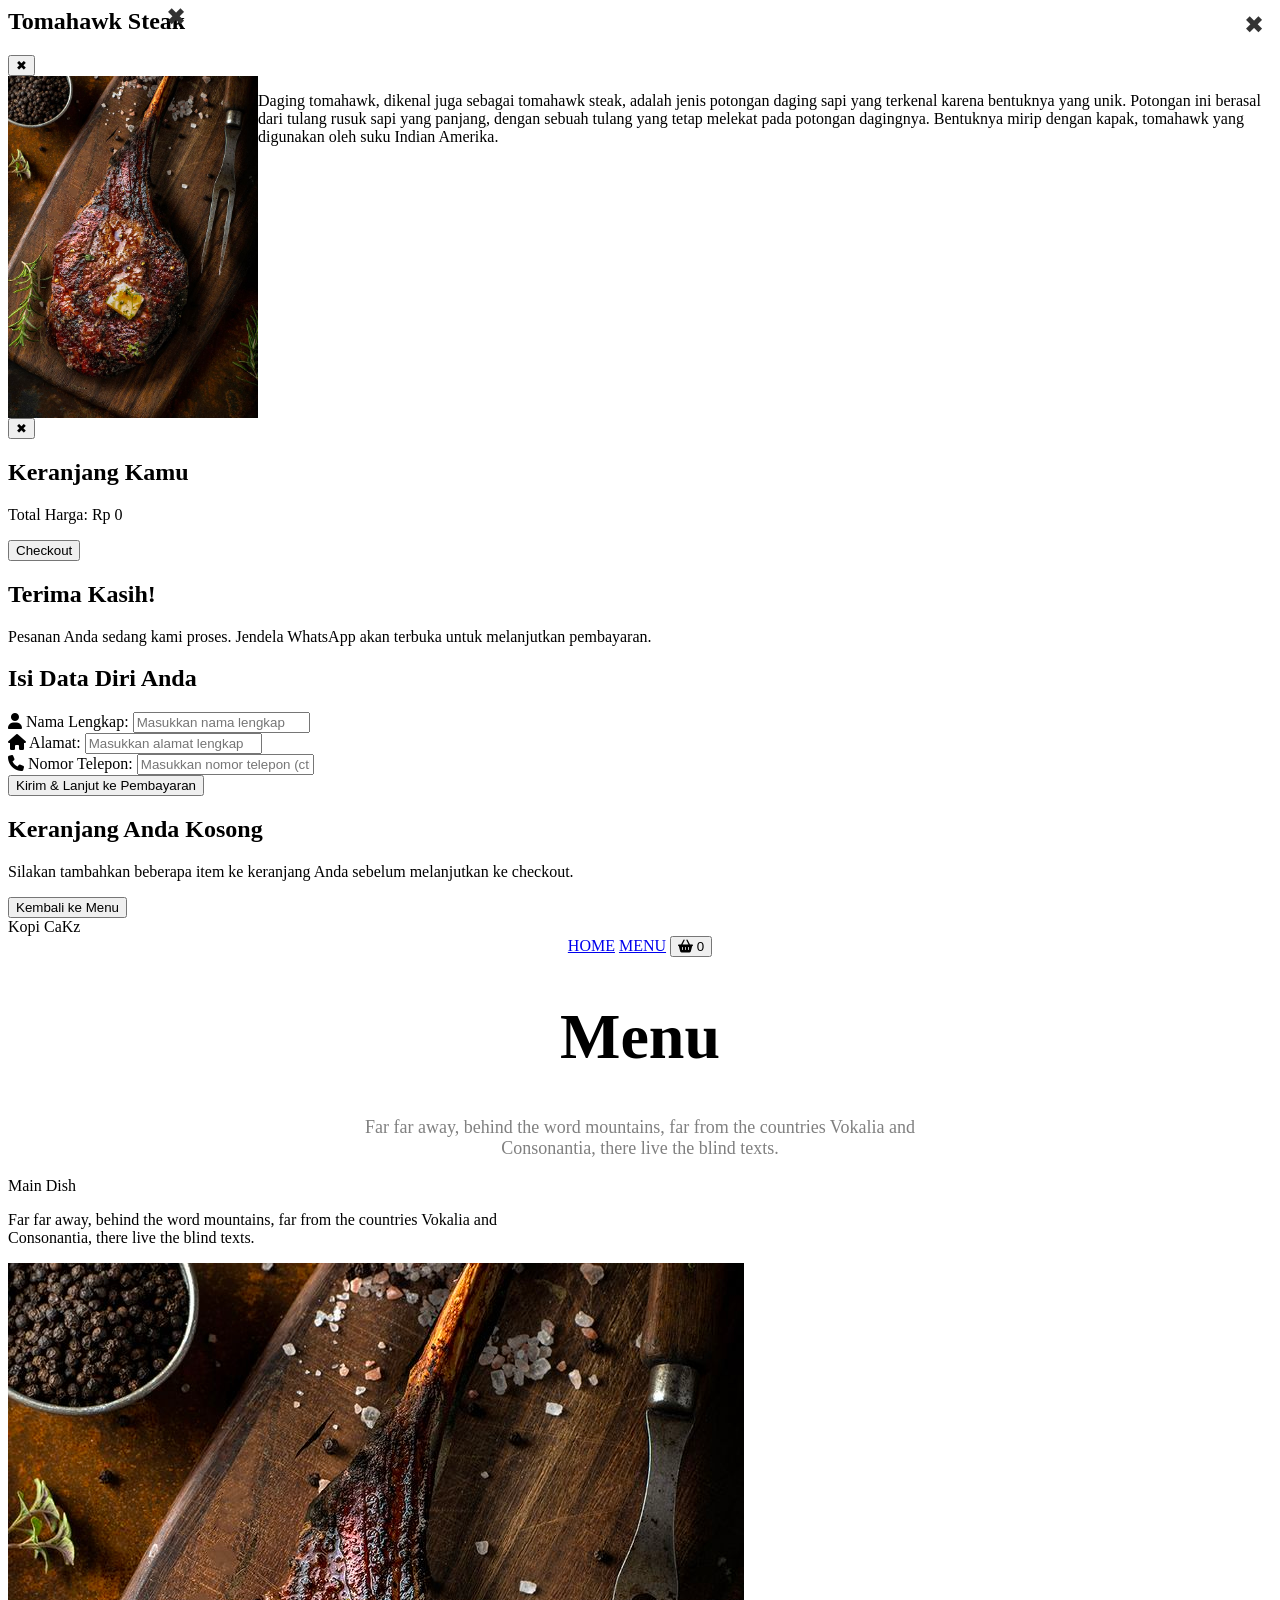
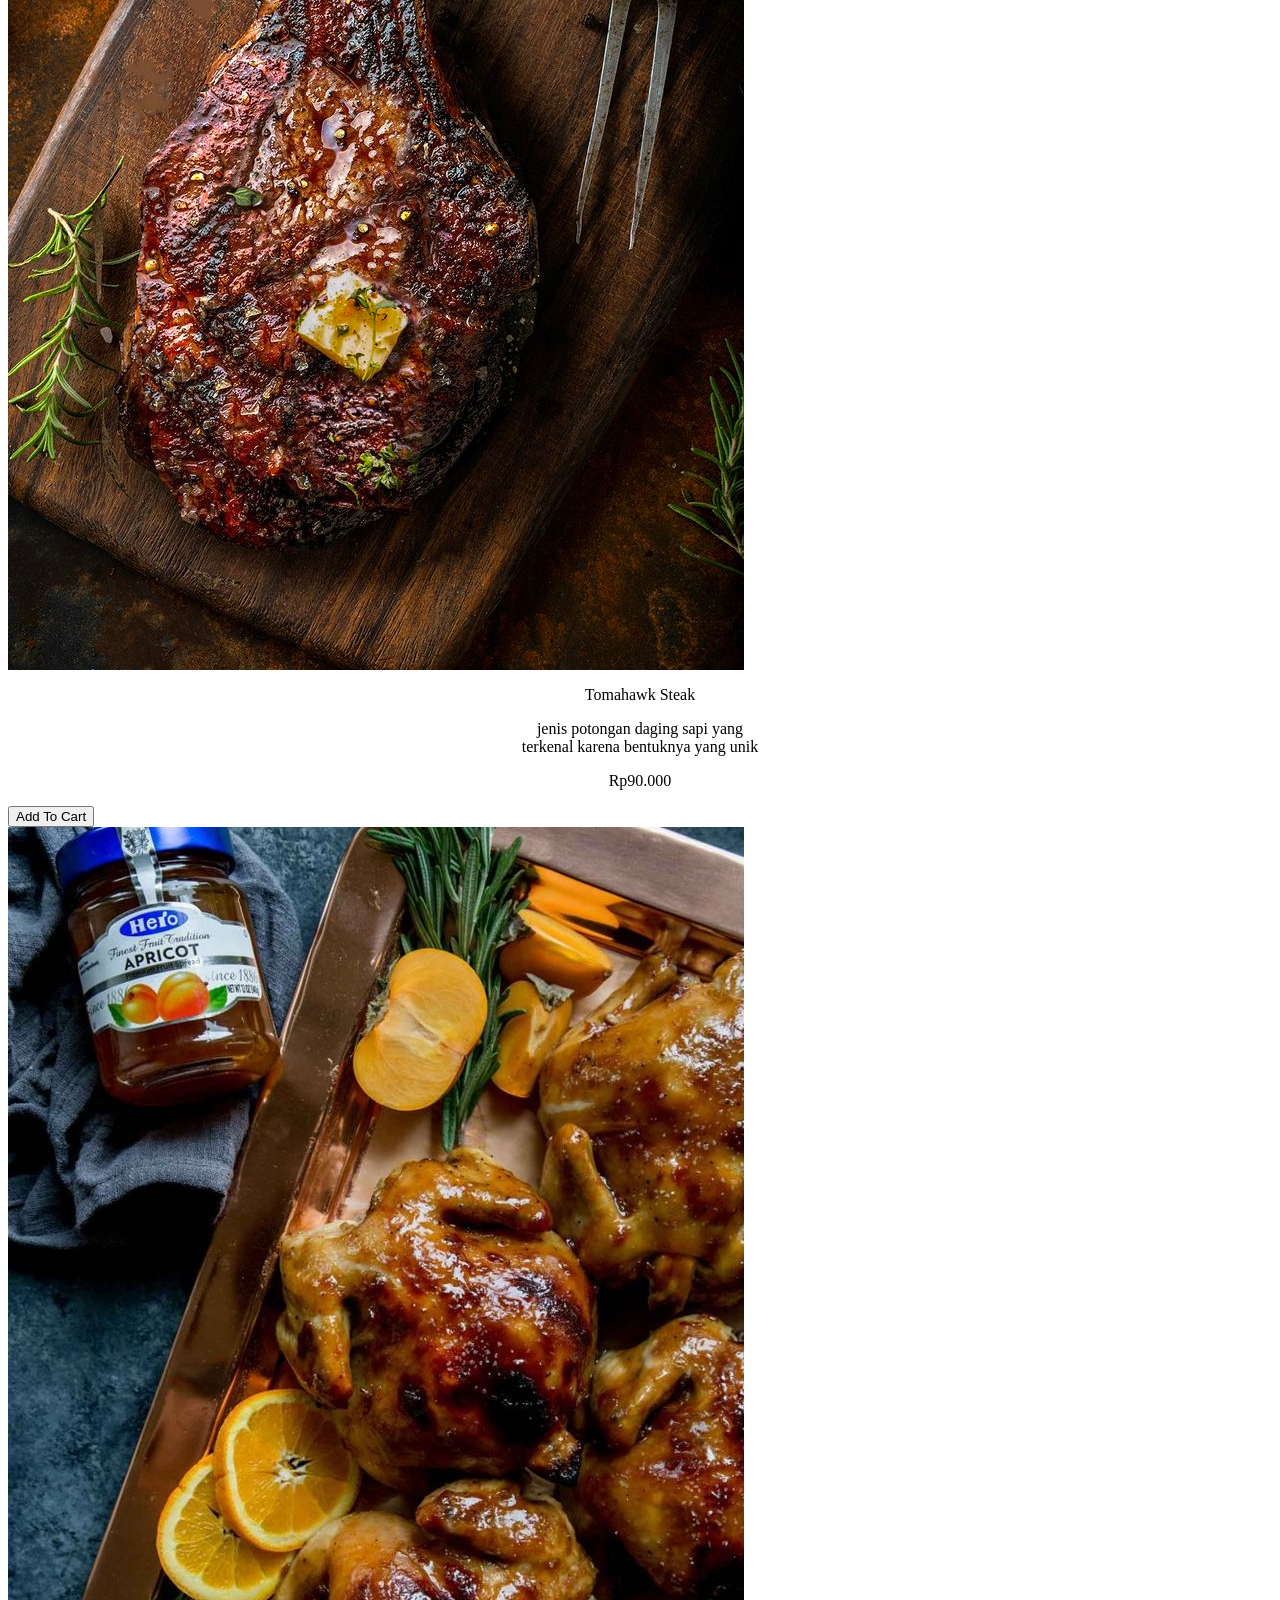
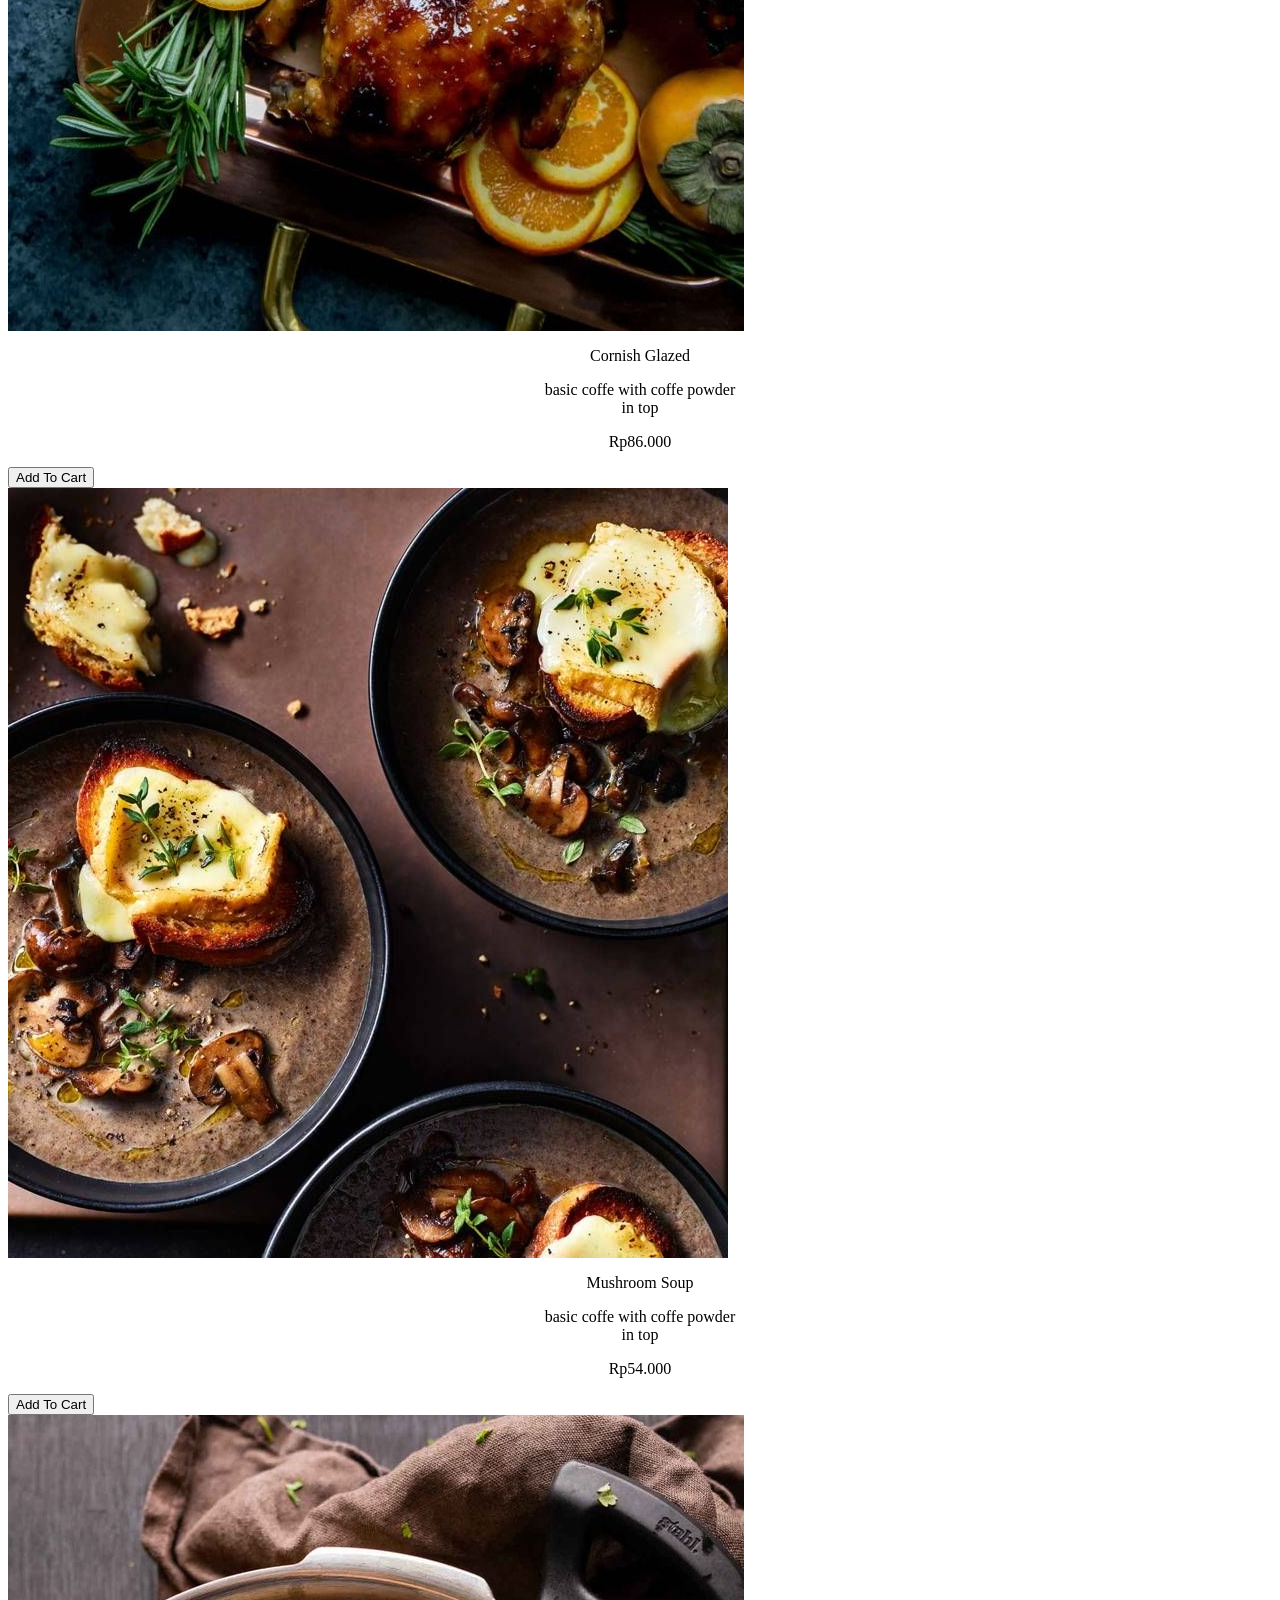
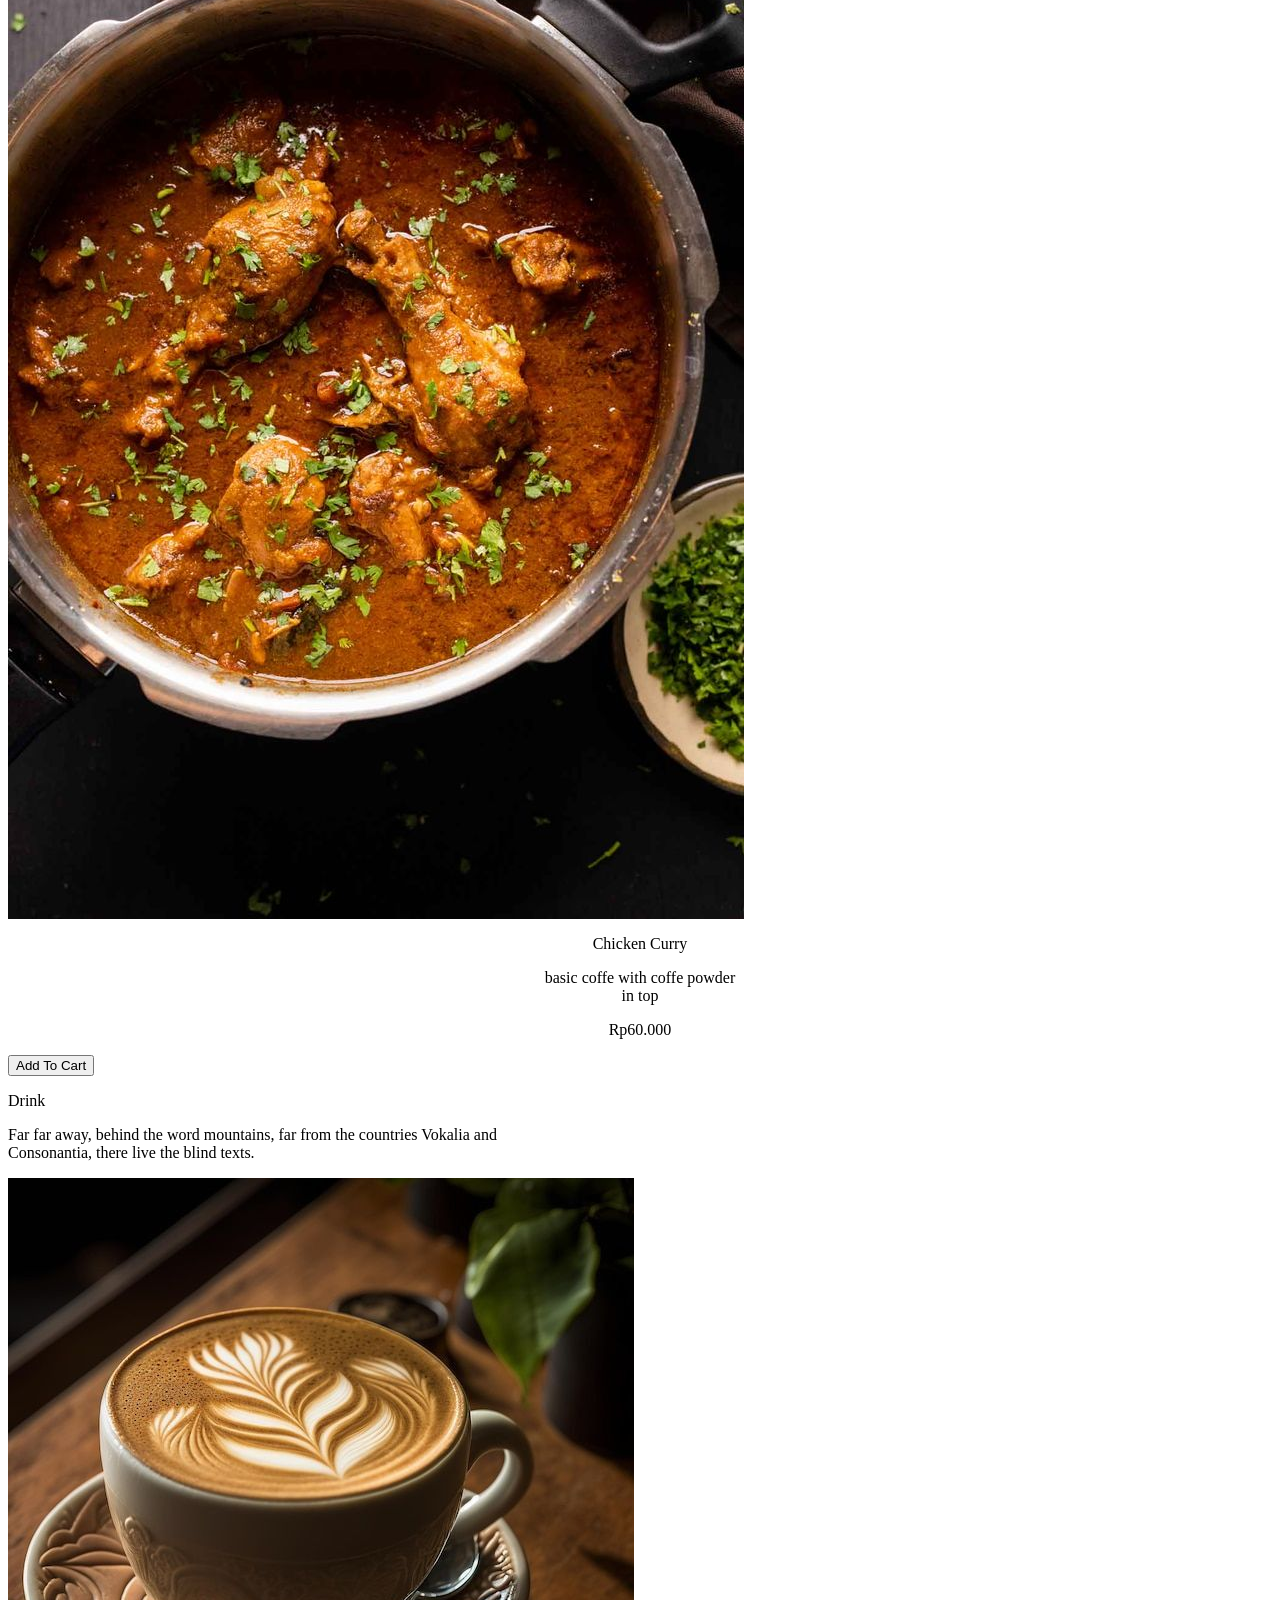
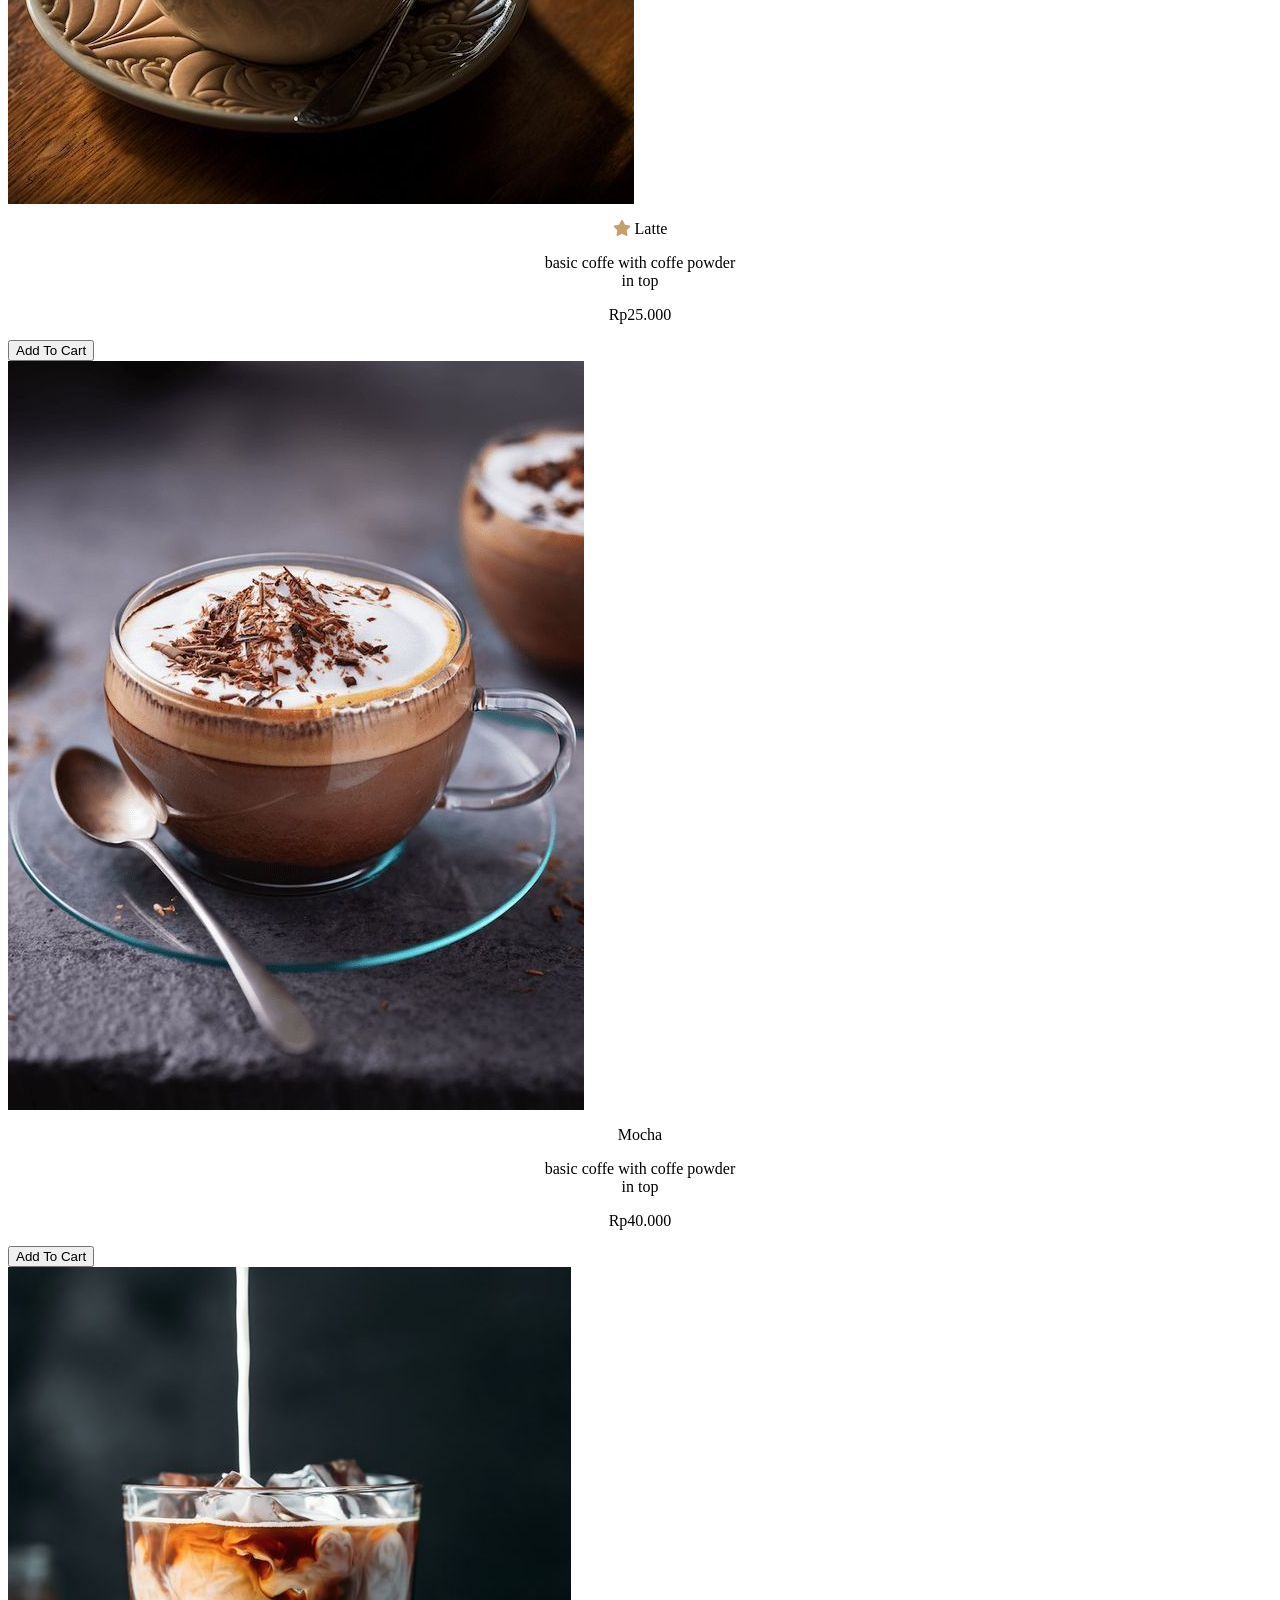
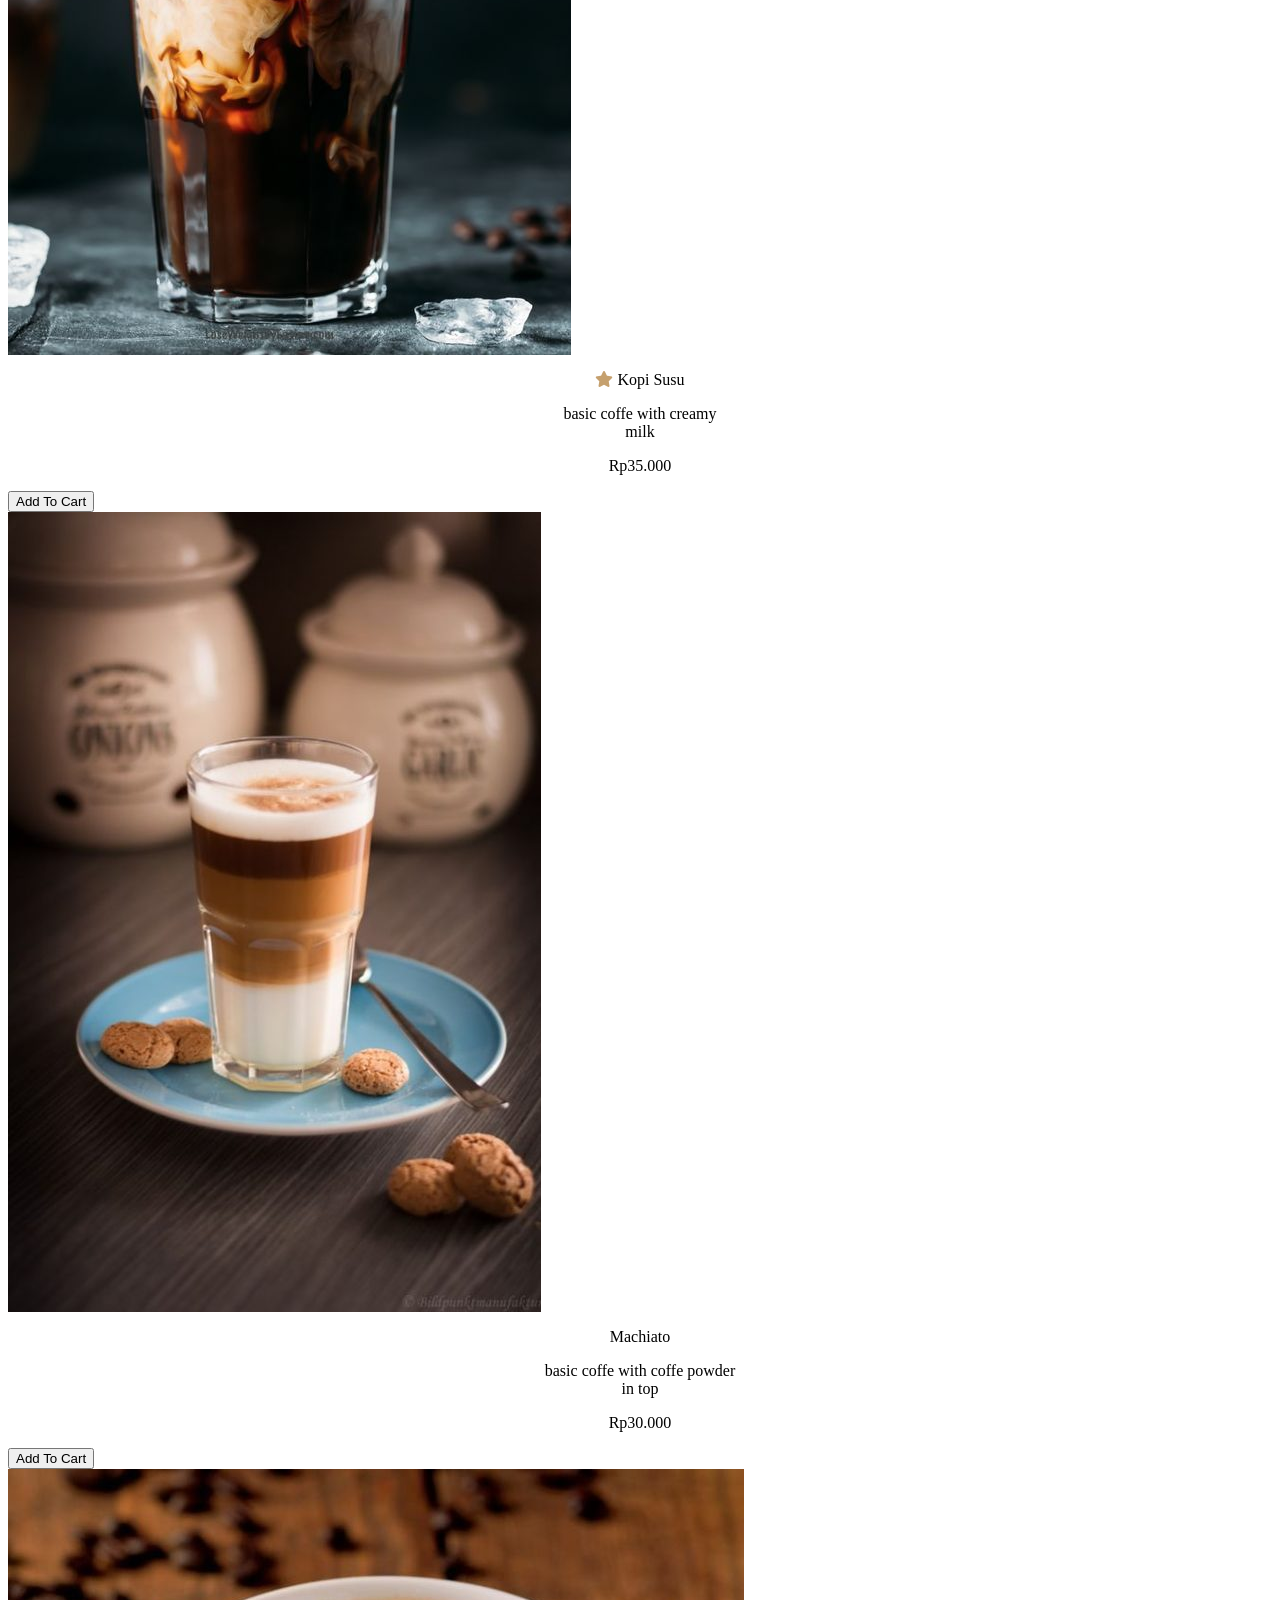
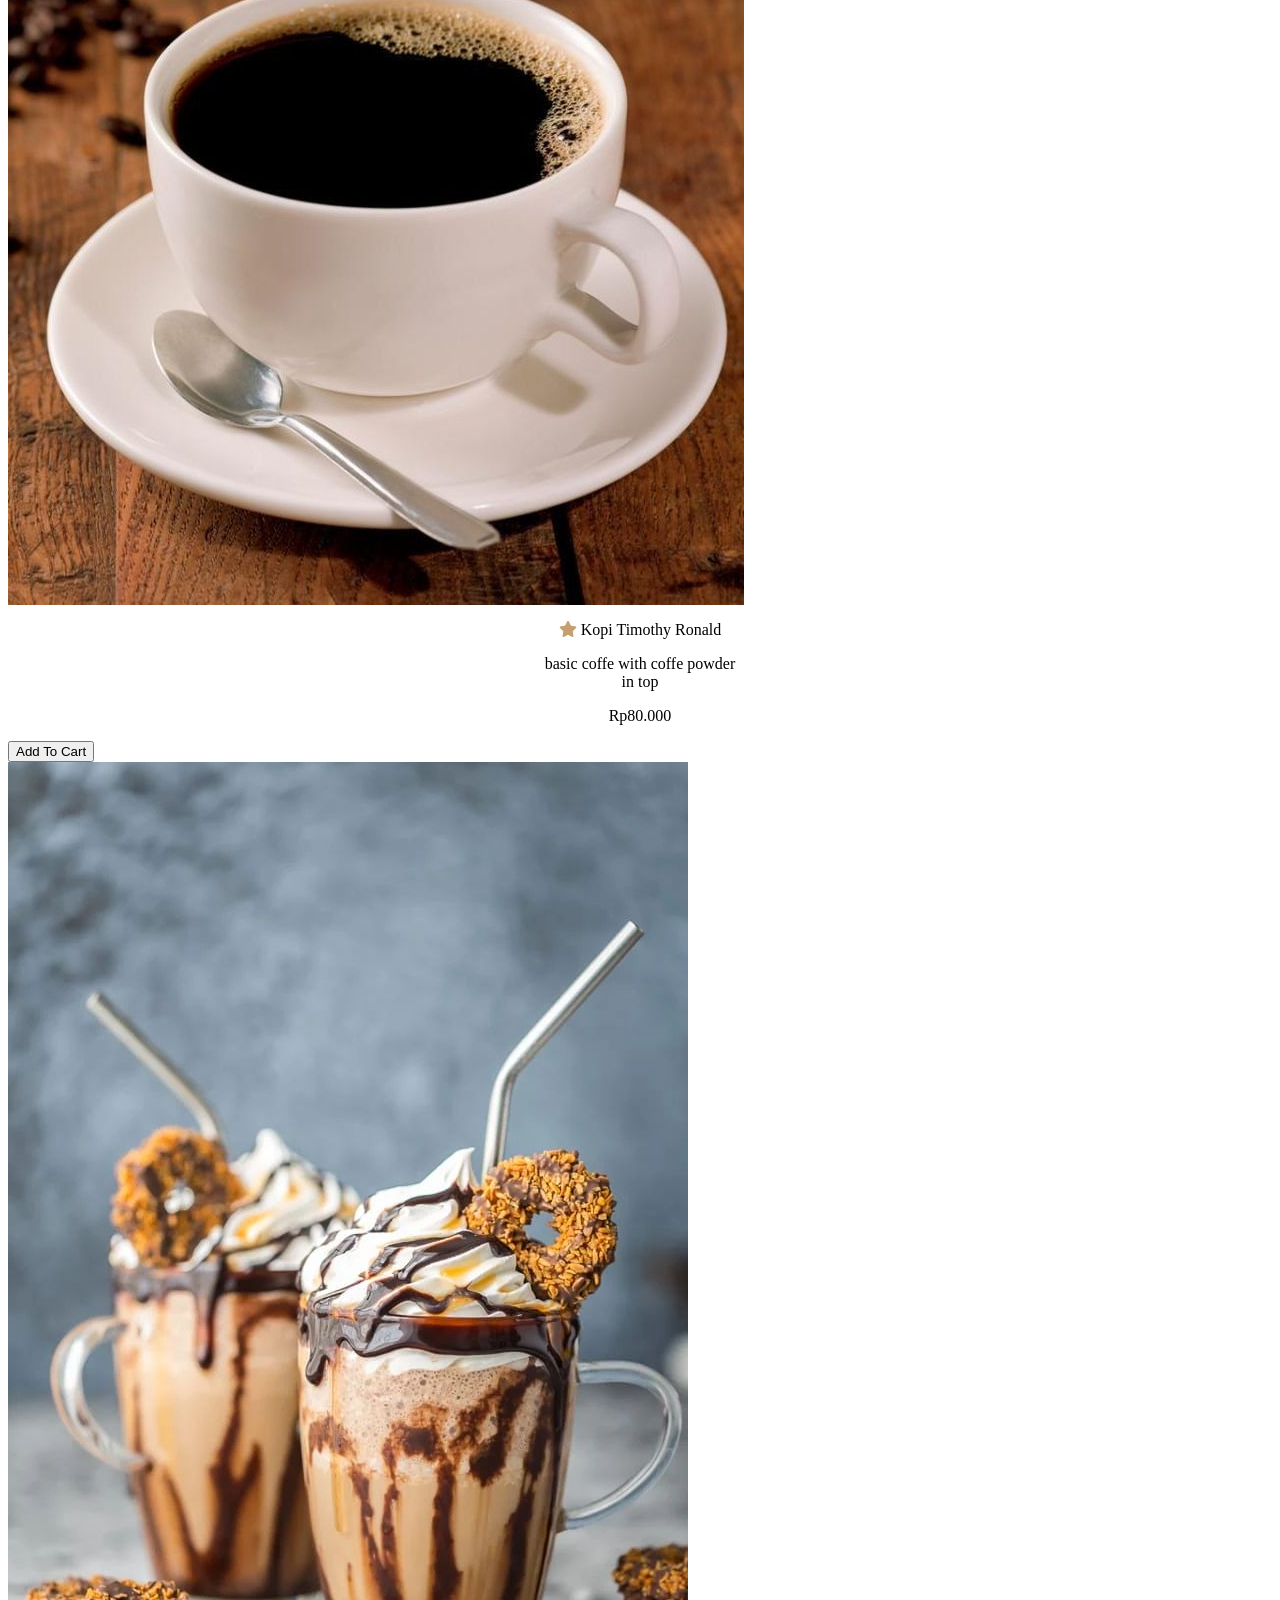
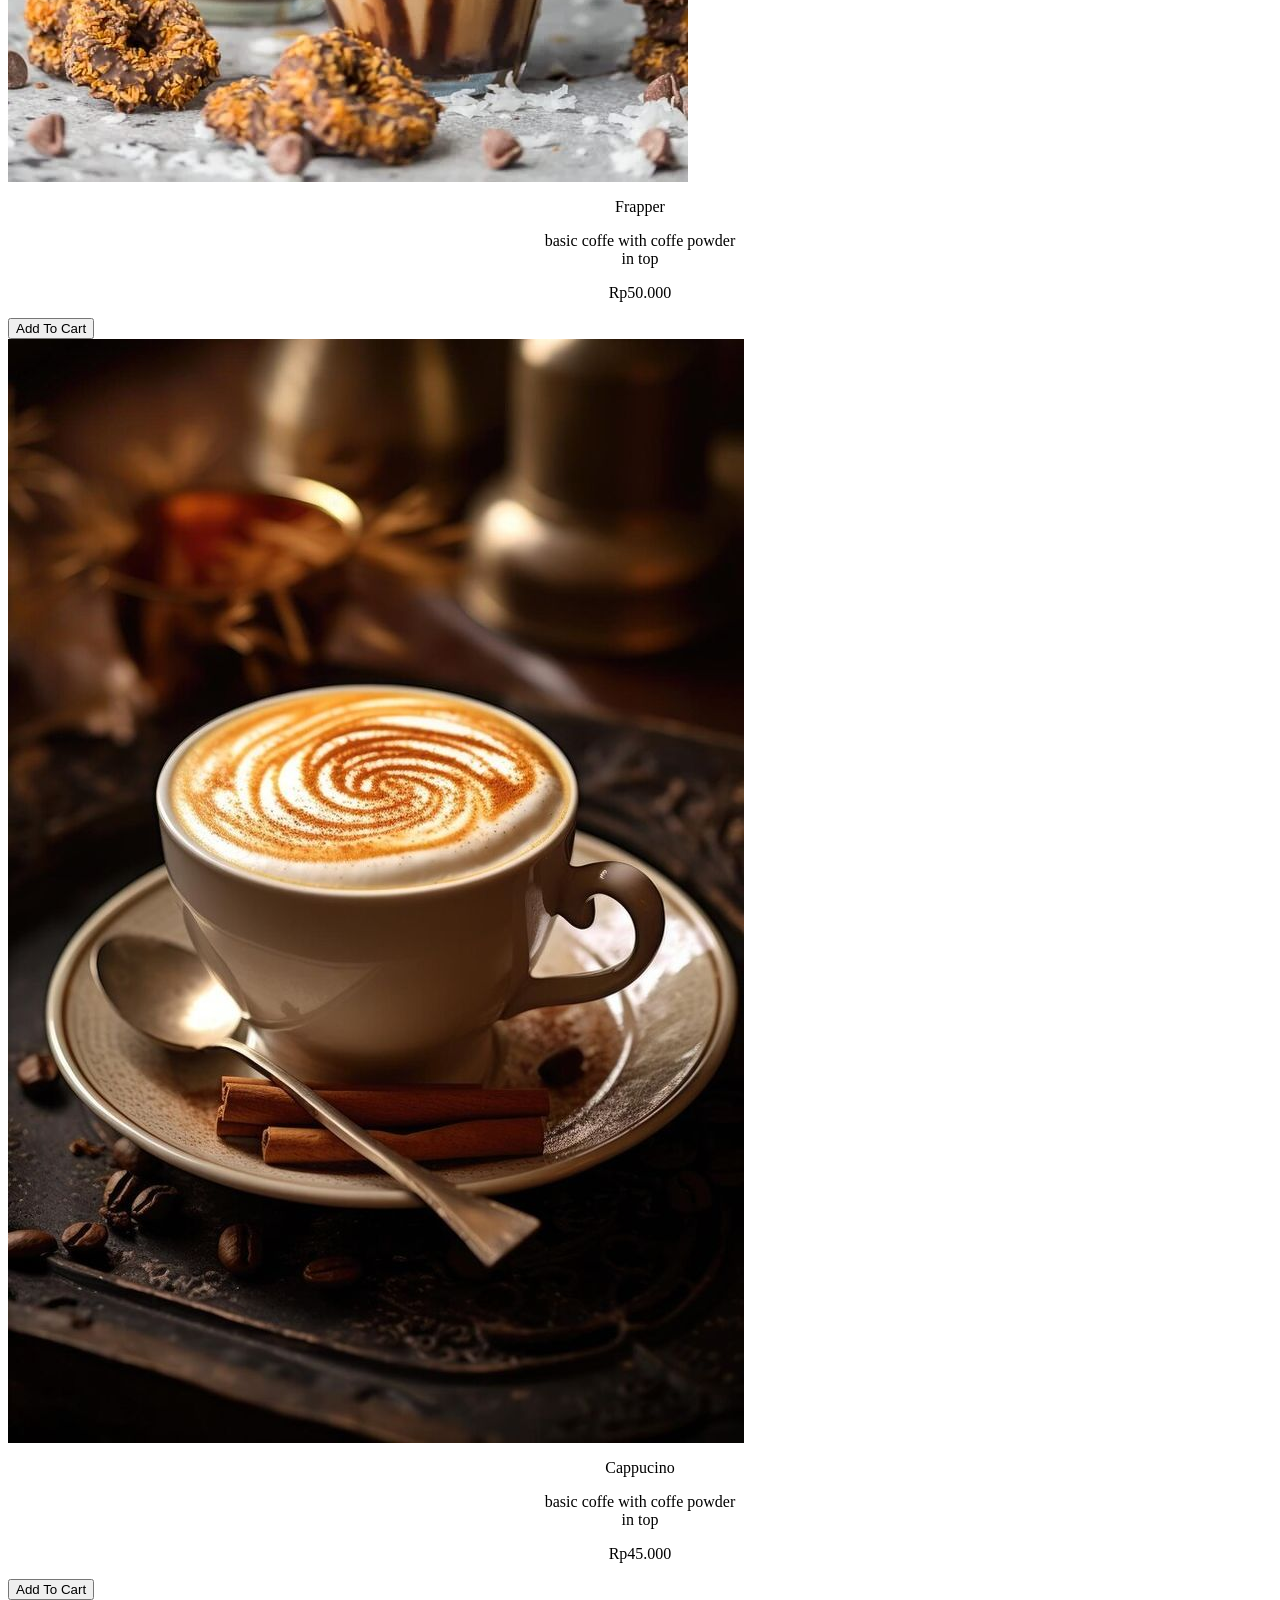
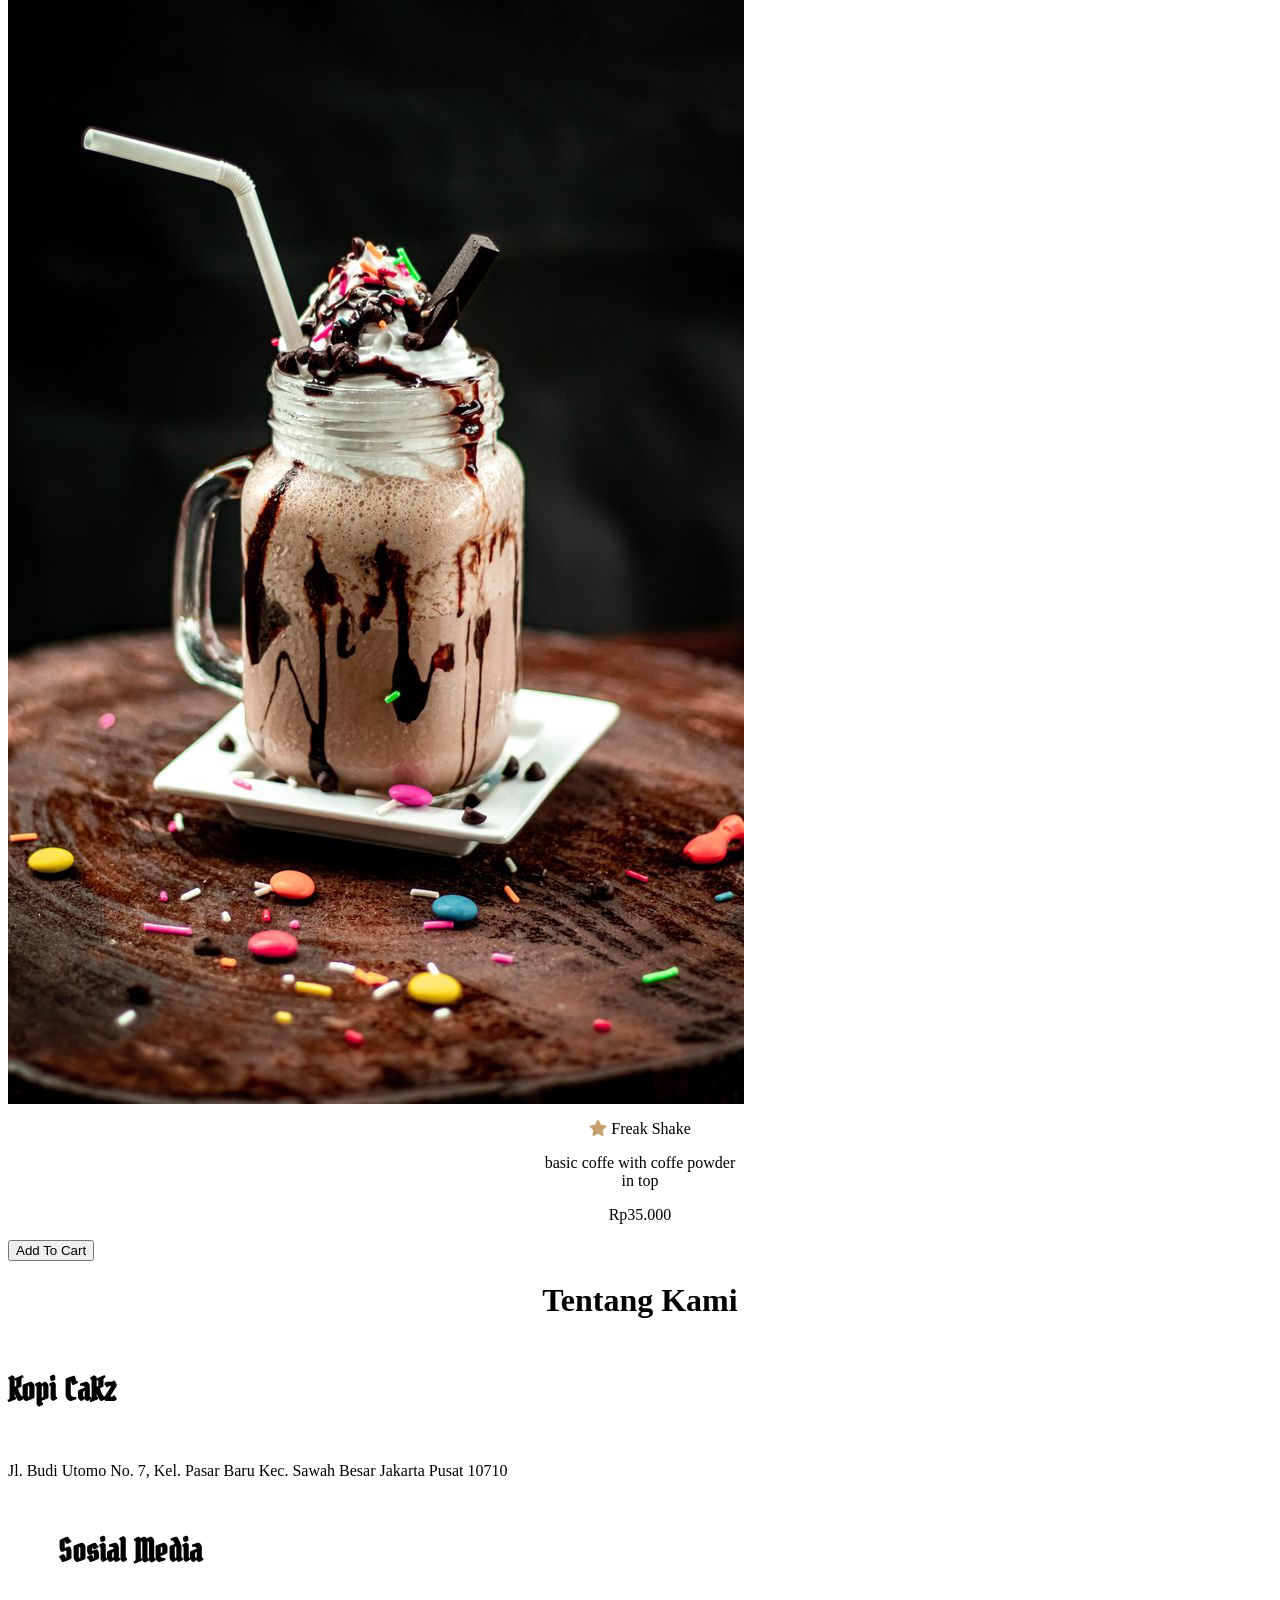
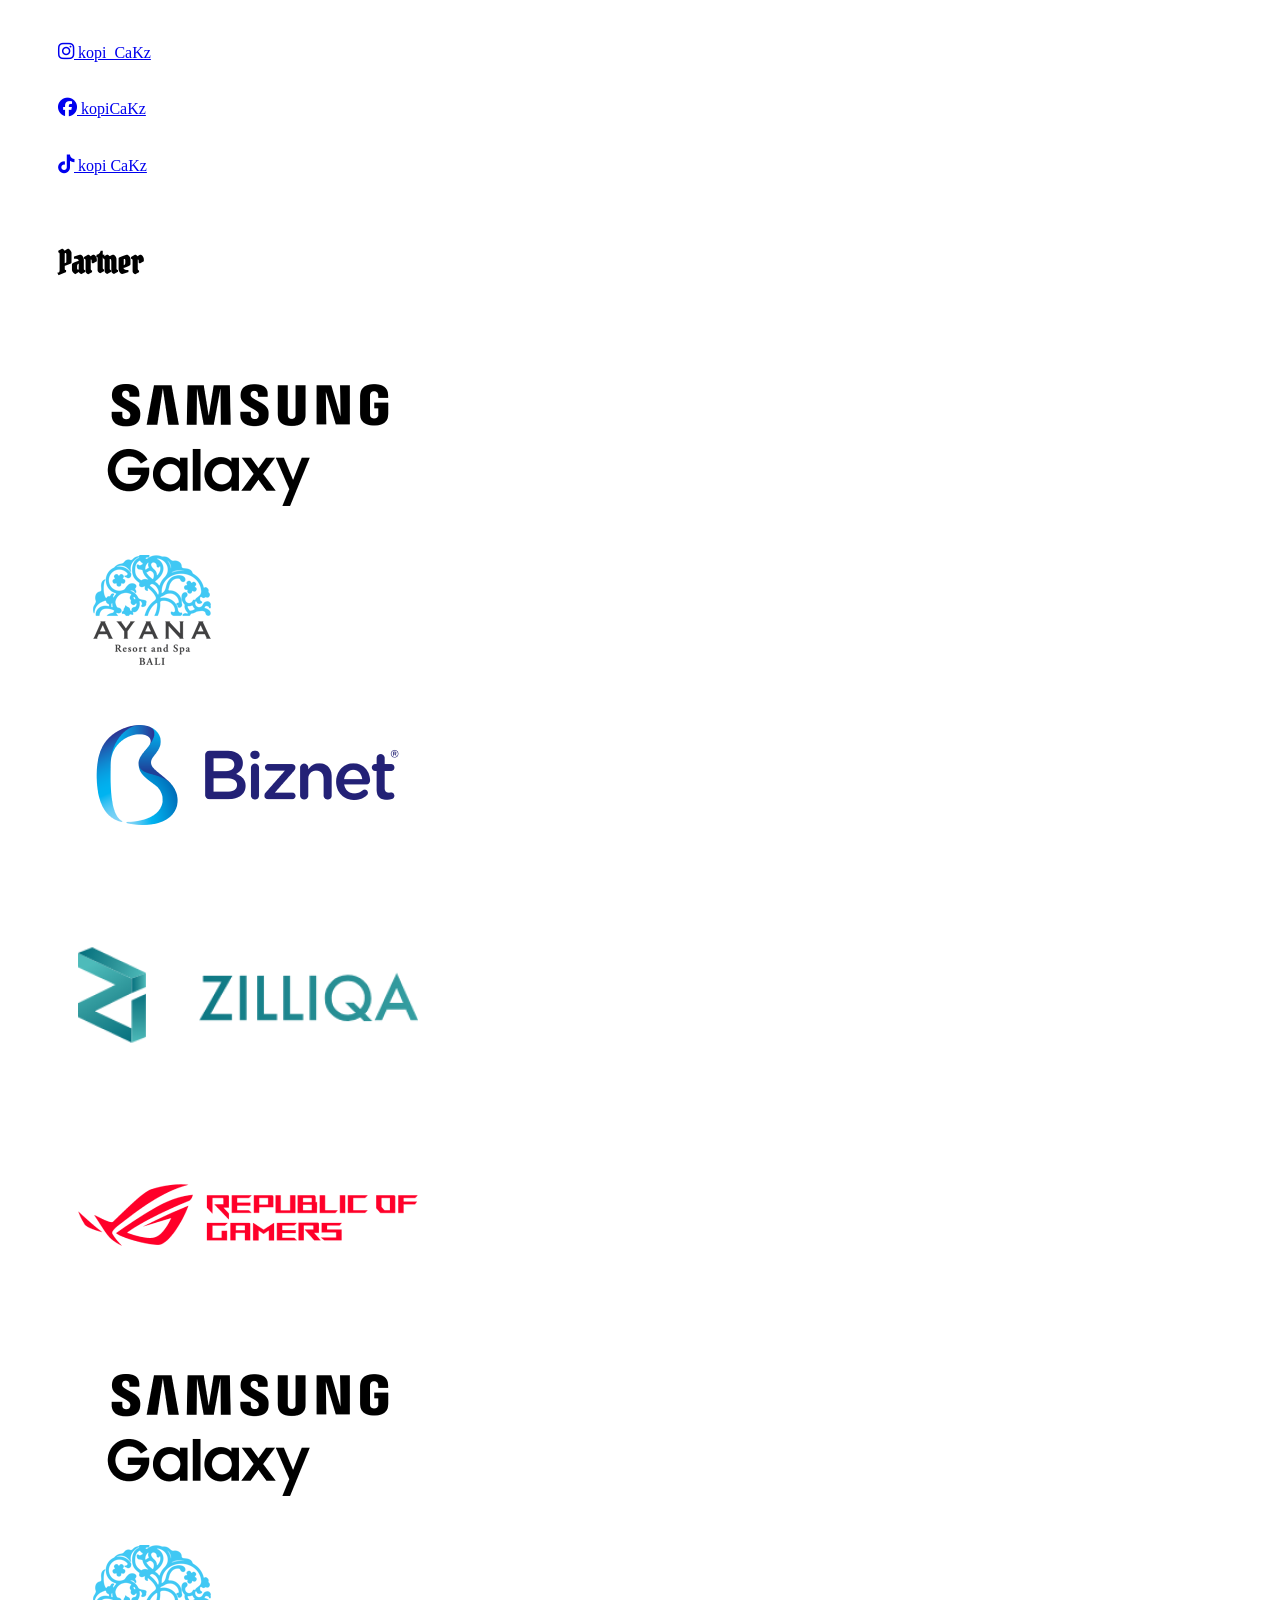
==== menu.html @ 1ca2bf89 "first commit" ====
<html lang="en">
    <head>
        <meta charset="UTF-8">
        <meta name="viewport" content="width=device-width, initial-scale=1.0">
        <title>Waroeng Kopi</title>
        <link rel="stylesheet" href="warkop2.css">
        <link rel="preconnect" href="https://fonts.googleapis.com">
        <link rel="preconnect" href="https://fonts.gstatic.com" crossorigin>
        <link href="https://fonts.googleapis.com/css2?family=Bokor&family=Caveat:wght@400..700&
        &family=Dancing+Script:wght@400..700&family=Poppins:wght@400;700&family=Great+Vibes&family=Roboto:wght@400;500;700&display=swap" rel="stylesheet">
        <link rel="stylesheet" href="https://cdnjs.cloudflare.com/ajax/libs/font-awesome/6.7.0/css/all.min.css" 
        integrity="sha512-9xKTRVabjVeZmc+GUW8GgSmcREDunMM+Dt/GrzchfN8tkwHizc5RP4Ok/MXFFy5rIjJjzhndFScTceq5e6GvVQ==" 
        crossorigin="anonymous" referrerpolicy="no-referrer" />
        <script src="warkop.js" defer></script>
    </head>
    <body>

        <div id="des-menu-muncul" class="des-menu muncul">
            <div class="des-content">
                <h2>Tomahawk Steak</h2>
                <button class="tutup-des" onclick="toggleDes()">✖</button>
                <div style="display: flex;" class="des-body">
                    <img src="gambar/tomahawk steak.jpg" width="250px">
                    <p>Daging tomahawk, dikenal juga sebagai tomahawk steak, adalah jenis potongan daging sapi yang terkenal karena bentuknya 
                        yang unik. Potongan ini berasal dari tulang rusuk sapi yang panjang, dengan sebuah tulang yang tetap melekat pada 
                        potongan dagingnya. Bentuknya mirip dengan kapak, tomahawk yang digunakan oleh suku Indian Amerika.</p>
                </div>
            </div>
        </div>

        <div id="cart" class="cart muncul">
            <button class="tutup-cart" onclick="toggleCart()">✖</button>
            <h2>Keranjang Kamu</h2>
            <ul id="cart-list"></ul> 
            <p class="total">Total Harga: <span id="total-price">Rp 0</span></p> 
            <button class="checkout" id="checkout-btn">Checkout</button>
        </div>

        <div id="thank-you-message">
            <div id="thank-you-message-content" class="thank-you-message-content">
                <button id="thank-you-close" style="position: absolute; top: 10px; right: 10px; background: none; border: none; font-size: 1.5em; cursor: pointer; color: #333;">✖</button>
                <h2 id="thank-you-name">Terima Kasih!</h2>
                <p>Pesanan Anda sedang kami proses. Jendela WhatsApp akan terbuka untuk melanjutkan pembayaran.</p>
            </div>
        </div>

        <div id="info-form" class="infoform">
            <button id="close-form" style="position: absolute; top: 2px; left: 160px; background: none; border: none; font-size: 1.5em; cursor: pointer; color: #333;">✖</button>
            <h2>Isi Data Diri Anda</h2>
            <form id="form-pesanan"> 
                <div class="input-container">
                    <label for="nama-cust"><i class="fa-solid fa-user"></i> Nama Lengkap:</label>
                    <input type="text" id="nama-cust" required placeholder="Masukkan nama lengkap">
                </div>
                <div class="input-container">
                    <label for="alamat-cust"><i class="fa-solid fa-house"></i> Alamat:</label>
                    <input type="text" id="alamat-cust" required placeholder="Masukkan alamat lengkap">
                </div>
                <div class="input-container">
                    <label for="nomor-cust"><i class="fa-solid fa-phone"></i> Nomor Telepon:</label>
                    <input type="text" id="nomor-cust" required placeholder="Masukkan nomor telepon (cth: 0812...)">
                </div>
                <button type="submit" id="buttonform">Kirim & Lanjut ke Pembayaran</button>
            </form>
        </div>
        
        <div id="custom-alert" class="custom-alert hidden">
            <div class="alert-content">
                <h2>Keranjang Anda Kosong</h2>
                <p>Silakan tambahkan beberapa item ke keranjang Anda sebelum melanjutkan ke checkout.</p>
                <button id="alert-ok-btn">Kembali ke Menu</button>
            </div>
        </div>

        <div class="kepala">
            <div class="namashop">
                Kopi CaKz
            </div>
            <div class="menubar2" align="center">
                <a class="abar" href="warkop2.html">HOME</a>
                <a class="abar" href="menu.html">MENU</a>
                <button class="cart-toggle" id="cart-toggle" onclick="toggleCart()">
                    <i class="fa-solid fa-basket-shopping"></i>
                    <span id="jumlah-cart">0</span>
                </button>
            </div>
        </div>

        <div class="qq header">
            <div class="judul1">
                <h1 align="center" style="font-size: 4em;">Menu</h1>
                <p align="center" style="font-size: large; color: gray;">Far far away, behind the word mountains, far from the countries Vokalia and<br/>
                    Consonantia, there live the blind texts.</p>
            </div>
        </div>

        <div class="menuvh2">
            <div class="menumakanan">
                <p class="tipemenu"> Main Dish</p>
                <p class="infolistmenu">Far far away, behind the word mountains, far from the countries Vokalia and<br/>
                    Consonantia, there live the blind texts.</p>
                        
                <div class="baris pertama">
                    <div class="kotakmenu">
                        <img src="gambar/tomahawk steak.jpg" class="gambarmenu">
                        <p align="center" class="namamakanan">Tomahawk Steak</p>
                        <p align="center" class="infomakanan" onclick="addDes()">jenis potongan daging sapi yang <br/>terkenal karena bentuknya yang unik</p>
                        <p align="center" class="hargamakanan">Rp90.000</p>
                        <button onclick="addToCart('Tomahawk Steak', 90000)">Add To Cart</button>
                    </div>
                    <div class="kotakmenu">
                        <img src="gambar/Apricot Glazed Cornish Hen Recipe.jpg" class="gambarmenu">
                        <p align="center" class="namamakanan">Cornish Glazed</p>
                        <p align="center" class="infomakanan">basic coffe with coffe powder <br/>in top</p>
                        <p align="center" class="hargamakanan">Rp86.000</p>
                        <button onclick="addToCart('Cornish Glazed', 86000)">Add To Cart</button>
                    </div>
                    <div class="kotakmenu">
                        <img src="gambar/Truffled mushroom soup with cheesy croutes recipe _ Sainsbury`s Magazine.jpg" class="gambarmenu">
                        <p align="center" class="namamakanan">Mushroom Soup</p>
                        <p align="center" class="infomakanan">basic coffe with coffe powder <br/>in top</p>
                        <p align="center" class="hargamakanan">Rp54.000</p>
                        <button onclick="addToCart('Mushroom Soup', 54000)">Add To Cart</button>
                    </div>
                    <div class="kotakmenu">
                        <img src="gambar/Dhaba Style Chicken Curry.jpg" class="gambarmenu">
                        <p align="center" class="namamakanan">Chicken Curry</p>
                        <p align="center" class="infomakanan">basic coffe with coffe powder <br/>in top</p>
                        <p align="center" class="hargamakanan">Rp60.000</p>
                        <button onclick="addToCart('Chicken Curry', 60000)">Add To Cart</button>
                    </div>
                </div>
            </div>

            <div class="menuminuman">
                <p class="tipemenu"> Drink</p>
                <p class="infolistmenu">Far far away, behind the word mountains, far from the countries Vokalia and<br/>
                    Consonantia, there live the blind texts.</p>
                <div class="baris pertama">
                    <div class="kotakmenu">
                        <img src="gambar/lattee.jpg" class="gambarmenu">
                        <p align="center" class="namamakanan"><i class="fa-solid fa-star" style="color: #C5A06E;"></i> Latte</p>
                        <p align="center" class="infomakanan">basic coffe with coffe powder <br/>in top</p>
                        <p align="center" class="hargamakanan">Rp25.000</p>
                        <button onclick="addToCart('Latte', 25000)">Add To Cart</button>
                    </div>
                    <div class="kotakmenu">
                        <img src="gambar/Mocha recipe.jpg" class="gambarmenu">
                        <p align="center" class="namamakanan">Mocha</p>
                        <p align="center" class="infomakanan">basic coffe with coffe powder <br/>in top</p>
                        <p align="center" class="hargamakanan">Rp40.000</p>
                        <button onclick="addToCart('Mocha', 40000)">Add To Cart</button>
                    </div>
                    <div class="kotakmenu">
                        <img src="gambar/pin1.jpg" class="gambarmenu">
                        <p align="center" class="namamakanan"><i class="fa-solid fa-star" style="color: #C5A06E;"></i> Kopi Susu</p>
                        <p align="center" class="infomakanan">basic coffe with creamy <br/>milk</p>
                        <p align="center" class="hargamakanan">Rp35.000</p>
                        <button onclick="addToCart('Kopi Susu', 35000)">Add To Cart</button>
                    </div>
                    <div class="kotakmenu">
                        <img src="gambar/machiato.jpg" class="gambarmenu">
                        <p align="center" class="namamakanan">Machiato</p>
                        <p align="center" class="infomakanan">basic coffe with coffe powder <br/>in top</p>
                        <p align="center" class="hargamakanan">Rp30.000</p>
                        <button onclick="addToCart('Machiato', 30000)">Add To Cart</button>
                    </div>
                </div>

                <div class="baris kedua">
                    <div class="kotakmenu">
                        <img src="gambar/kopiireng.jpg" class="gambarmenu">
                        <p align="center" class="namamakanan"><i class="fa-solid fa-star" style="color: #C5A06E;"></i> Kopi Timothy Ronald</p>
                        <p align="center" class="infomakanan">basic coffe with coffe powder <br/>in top</p>
                        <p align="center" class="hargamakanan">Rp80.000</p>
                        <button onclick="addToCart('Kopi Timothy Ronald', 80000)">Add To Cart</button>
                    </div>
                    <div class="kotakmenu">
                        <img src="gambar/010646301747e2a765574b2415049621.jpg" class="gambarmenu">
                        <p align="center" class="namamakanan">Frapper</p>
                        <p align="center" class="infomakanan">basic coffe with coffe powder <br/>in top</p>
                        <p align="center" class="hargamakanan">Rp50.000</p>
                        <button onclick="addToCart('Frapper', 50000)">Add To Cart</button>
                    </div>
                    <div class="kotakmenu">
                        <img src="gambar/cappucino.jpg" class="gambarmenu">
                        <p align="center" class="namamakanan">Cappucino</p>
                        <p align="center" class="infomakanan">basic coffe with coffe powder <br/>in top</p>
                        <p align="center" class="hargamakanan">Rp45.000</p>
                        <button onclick="addToCart('Cappucino', 45000)">Add To Cart</button>
                    </div>
                    <div class="kotakmenu">
                        <img src="gambar/freakshake.jpg" class="gambarmenu">
                        <p align="center" class="namamakanan"><i class="fa-solid fa-star" style="color: #C5A06E;"></i> Freak Shake</p>
                        <p align="center" class="infomakanan">basic coffe with coffe powder <br/>in top</p>
                        <p align="center" class="hargamakanan">Rp35.000</p>
                        <button onclick="addToCart('Freak Shake', 35000)">Add To Cart</button>
                    </div>
                </div>
            </div>
        </div>

        <div class="isi3">
            <h1 align="center">Tentang Kami</h1>
            <div class="deskripsibawah">
                <div class="company">
                    <h4 style="font-size: xx-large; font-family: bokor;">Kopi CaKz</h4>
                    <p>Jl. Budi Utomo No. 7,
                        Kel. Pasar Baru 
                        Kec. Sawah Besar 
                        Jakarta Pusat 10710</p>
                </div>
                <div style="padding: 0 50;">
                    <h4 style="font-size: xx-large; font-family: bokor;">Sosial Media</h4>
                    <a class="sosmed" href="https://www.instagram.com/krysnaa._/"><h3 class="fa-brands fa-instagram"></h3> kopi_CaKz</a><br/>
                    <a class="sosmed" href="https://www.instagram.com/krysnaa._/"><h3 class="fa-brands fa-facebook"></h3> kopiCaKz</a><br/>
                    <a class="sosmed" href="https://www.instagram.com/krysnaa._/"><h3 class="fa-brands fa-tiktok"></h3> kopi CaKz</a>
                </div>
                <div style="flex-wrap: wrap; max-width: 550; padding: 0 50;">
                    <h4 style="font-size: xx-large; font-family: bokor;">Partner</h4>
                    <img src="gambar/partner1.png" class="logopartner">
                    <img src="gambar/partner2.png" class="logopartner">
                    <img src="gambar/partner3.png" class="logopartner">
                    <img src="gambar/partner4.png" class="logopartner">
                    <img src="gambar/partner5.png" class="logopartner">
                    <img src="gambar/partner1.png" class="logopartner">
                    <img src="gambar/partner2.png" class="logopartner">
                    <img src="gambar/partner3.png" class="logopartner">
                    <img src="gambar/partner4.png" class="logopartner">
                    <img src="gambar/partner5.png" class="logopartner">
                </div>
                <div>
                    <h4 style="font-size: xx-large; font-family: bokor;">Contact</h4>
                    <p><h3 class="fa-solid fa-phone"></h3> 08805000</p>
                    <p><h3 class="fa-solid fa-envelope"></h3> customercakz@gmail.com</p>
                </div>
            </div>
        </div> 

        <p class="bawahan" align="center">Copyright ©2024 All rights reserved | This template is made with @krysna._</p>
    </body>
</html>
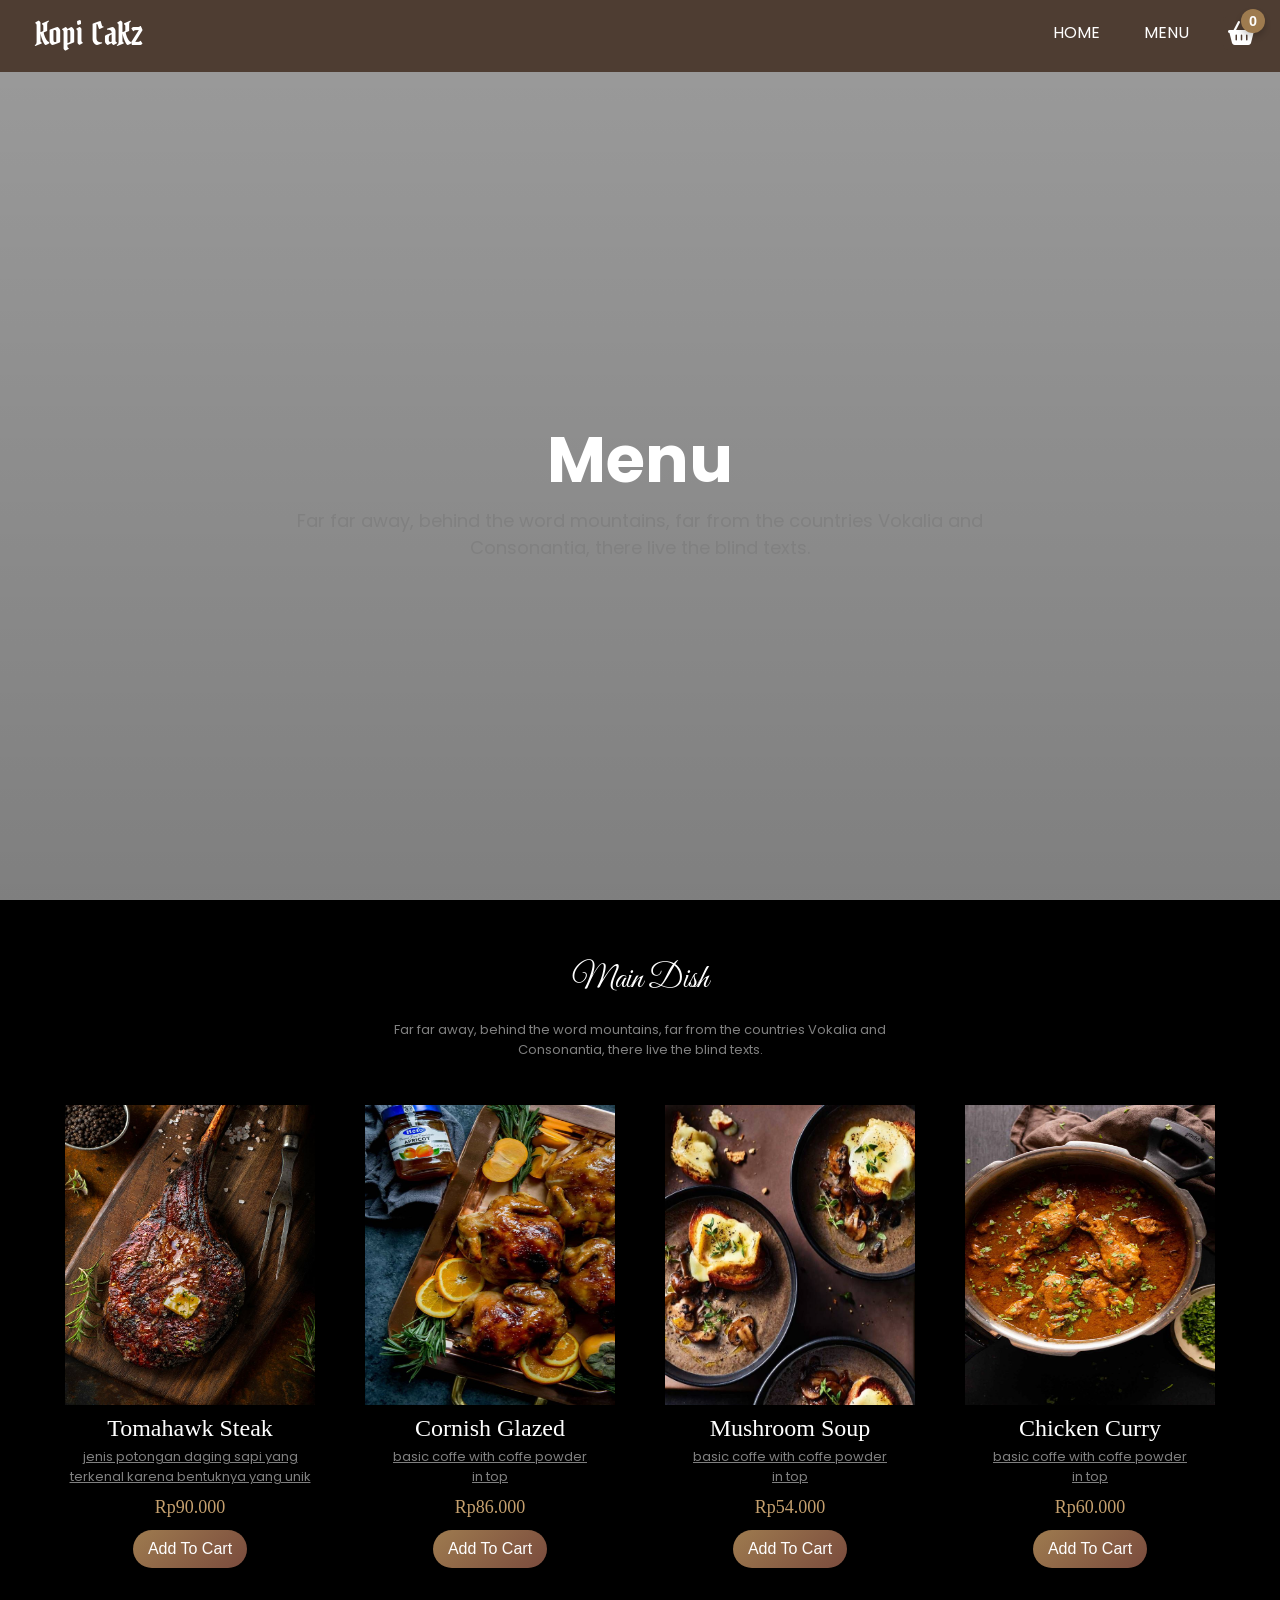
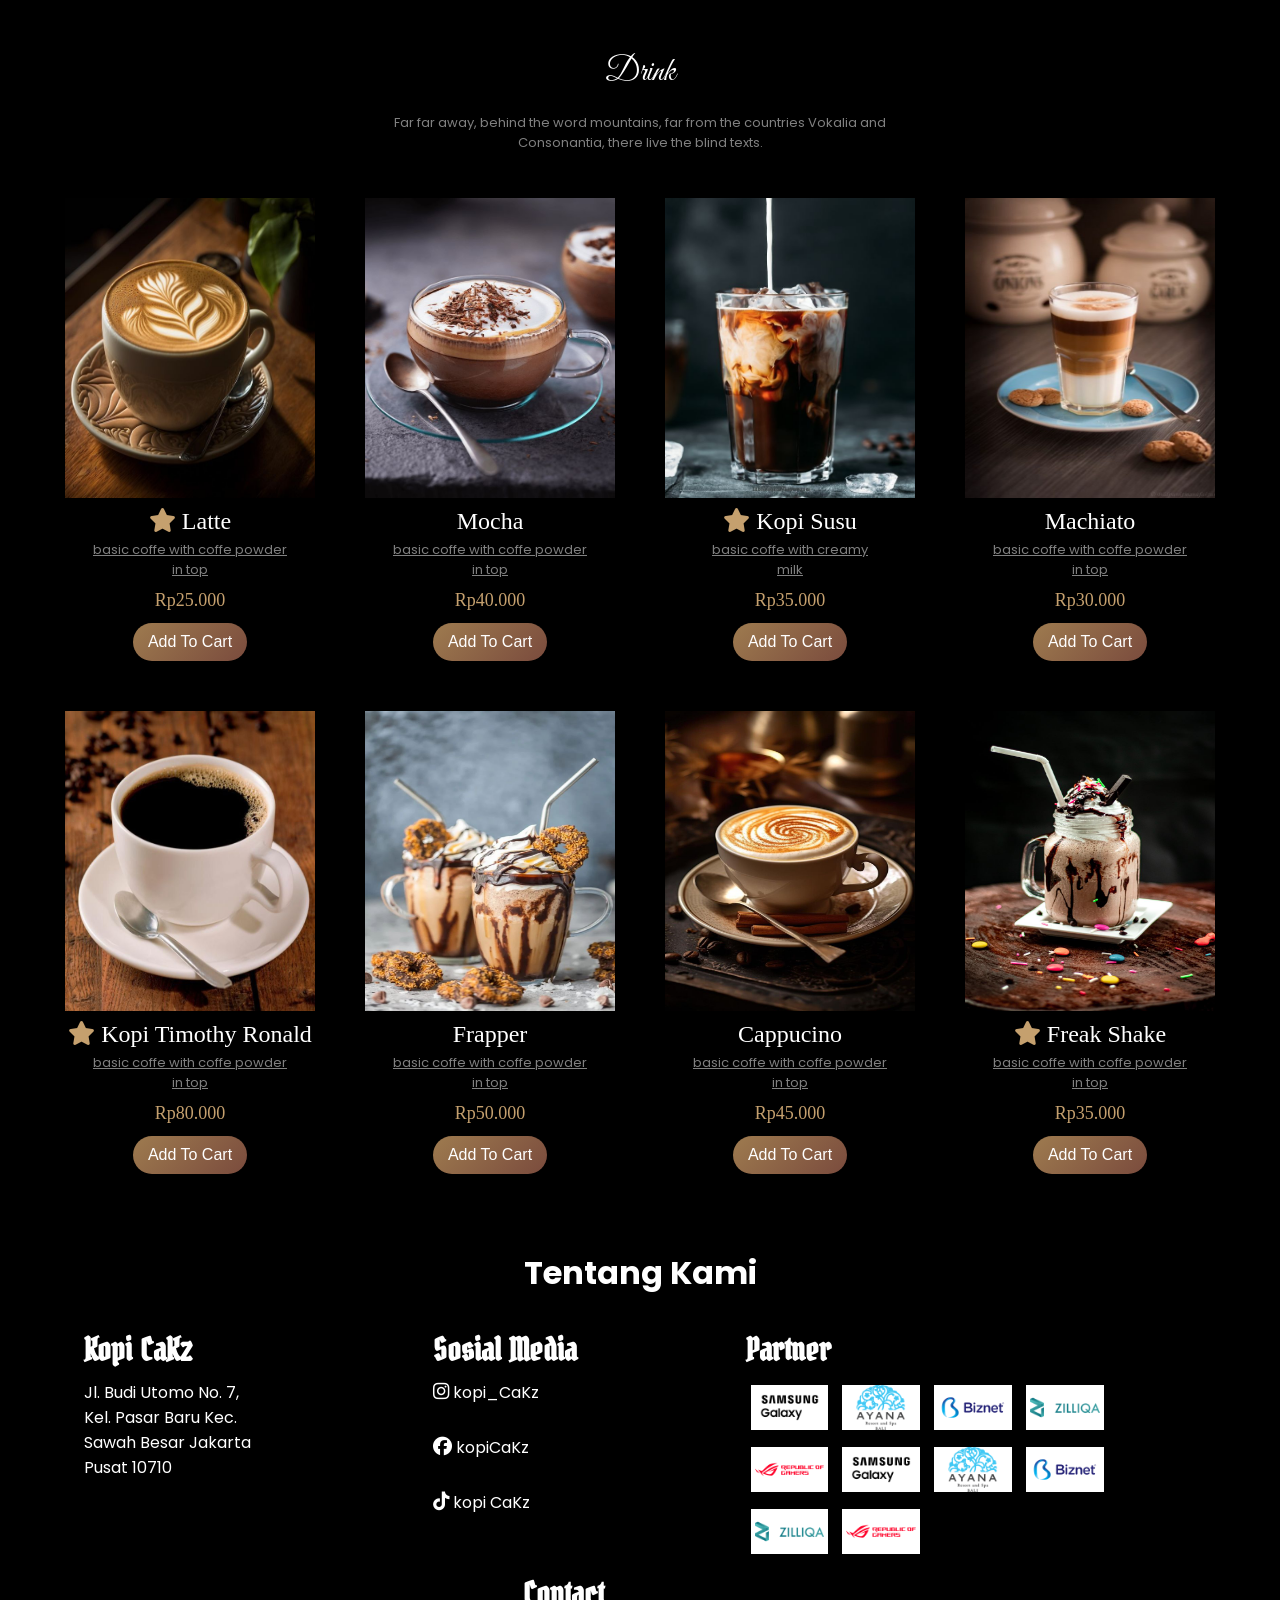
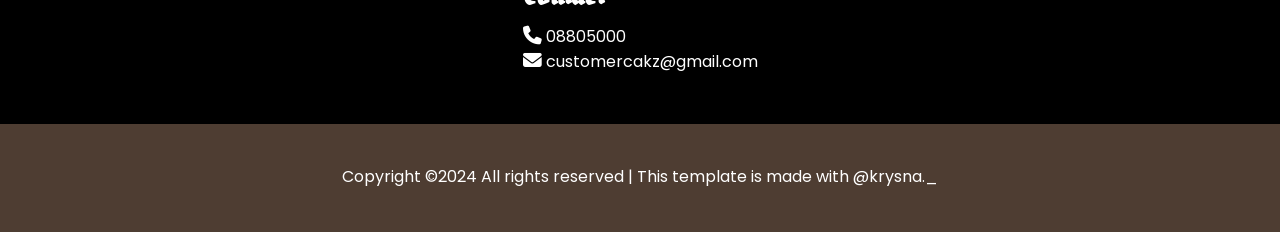
==== commit 8c6d9732: "Update stylesheet link and navigation href" ====
--- a/menu.html
+++ b/menu.html
@@ -3,7 +3,7 @@
         <meta charset="UTF-8">
         <meta name="viewport" content="width=device-width, initial-scale=1.0">
         <title>Waroeng Kopi</title>
-        <link rel="stylesheet" href="warkop2.css">
+        <link rel="stylesheet" href="style.css">
         <link rel="preconnect" href="https://fonts.googleapis.com">
         <link rel="preconnect" href="https://fonts.gstatic.com" crossorigin>
         <link href="https://fonts.googleapis.com/css2?family=Bokor&family=Caveat:wght@400..700&
@@ -77,7 +77,7 @@
                 Kopi CaKz
             </div>
             <div class="menubar2" align="center">
-                <a class="abar" href="warkop2.html">HOME</a>
+                <a class="abar" href="index.html">HOME</a>
                 <a class="abar" href="menu.html">MENU</a>
                 <button class="cart-toggle" id="cart-toggle" onclick="toggleCart()">
                     <i class="fa-solid fa-basket-shopping"></i>
@@ -239,4 +239,4 @@
 
         <p class="bawahan" align="center">Copyright ©2024 All rights reserved | This template is made with @krysna._</p>
     </body>
-</html>+</html>
--- a/style.css
+++ b/style.css
@@ -0,0 +1,373 @@
+/* ===== Reset & Root ===== */
+*, html, body {
+    margin:0; 
+    padding:0; 
+    box-sizing:border-box;
+}
+:root {
+    --darkcolor:#4E3D32; 
+    --color1:#1C0D0B; 
+    --color2:#4B2E28; 
+    --color3:#3B1F18; 
+    --color4:#7A4B3D; 
+    --color5:#9E7B4F; 
+    --color6:#D3B49B; 
+    --color7:#5F3A3A;
+}
+body {
+    color:white; 
+    font-family:'poppins',sans-serif; 
+    padding-top:8vh; 
+    overflow-x:hidden;
+}
+
+/* ===== Header ===== */
+.header {background:linear-gradient(rgba(0,0,0,0.4), rgba(0,0,0,0.5)), url('gambar/wallhaven-w82y96.png') center/cover no-repeat;}
+.judul1 {
+    display: flex;
+    flex-direction: column;
+    justify-content: center;
+    align-items: center;
+    text-align: center;
+    height:92vh; 
+    padding-top:0; 
+}
+.kepala {background-color:var(--darkcolor); position:fixed; width:100%; height:8vh; top:0; display:flex; z-index:1000; justify-content:space-between;}
+.namashop {font-size:xx-large; margin:6 0 0 35; font-family:bokor;}
+.menubar {margin-top:18px; margin-right:35;}
+.menubar2 {margin-top:12px; right:35;}
+.abar {margin:0 10 0 10; padding:10; text-decoration:none; color:white; border-radius:5px; transition:background-color 0.3s ease, transform 0.2s ease;}
+.abar:hover {background-color:var(--color5); padding:10; border-radius:5px; transform:scale(1.1);}
+.menubar2 button {background:var(--darkcolor); border:none; margin-left: 30px; top: 4px; right: 20px; padding: 5px; color:white; border-radius:5px; cursor:pointer; text-align:center; transition:background 0.3s ease;}
+.menubar2 button:hover {background:var(--color5);}
+
+/* ===== Bagian 1 (Best Seller) ===== */
+.isi1 {background-color:black; height:auto; padding-bottom: 50px; width:100%;}
+.titlebest {font-size:3em; padding-top:65; padding-bottom:20; font-family:serif;}
+.titlebest2 {color:#A67B5B; text-align:center; font-family:caveat; font-size:x-large; padding-top:20px;}
+.bestcoffe {justify-content:center; display:flex; flex-wrap: wrap;}
+.kotakbest {margin:25;}
+.kopi {height:300; width:250; margin-top:30;}
+.namabest {font-size:large; margin-top:20; font-family:dancing script;}
+.infobest {color:grey; margin-top:10;}
+.hargabest {margin-top:20; margin-bottom:35; color:#B38C6C; font-size:large; font-family:serif;}
+.kotakbest button {background:linear-gradient(135deg, #9E7B4F, #7A4B3D); color:white; border:none; border-radius:20px; padding:10px 15px; font-size:1em; cursor:pointer; transition:background 0.3s ease, transform 0.2s ease; box-shadow:0 4px 6px rgba(0,0,0,0.1);}
+.kotakbest button:hover {background:linear-gradient(135deg, #7A4B3D, #9E7B4F); transform:translateY(-2px); box-shadow:0 6px 8px rgba(0,0,0,0.15);}
+.kotakbest button:active {transform:translateY(1px); box-shadow:0 3px 5px rgba(0,0,0,0.2);}
+
+
+/* ===== Bagian 2 (Testimonial) ===== */
+.isi2 {background-color:rgb(0,0,0); height:auto; padding-bottom: 50px; width:100%;}
+.titlecomment {color:#A67B5B; text-align:center; font-family:great vibes; font-size:x-large; padding-top:20px;}
+.judulcoment {height:13vh; padding-top:30; font-family:serif;}
+.comentreview {
+    display: flex; 
+    justify-content: center; 
+    margin: 30px 0; 
+    padding: 0 10px;
+    align-items: flex-start;
+}
+.boxcomment {
+    width: 300px; 
+    padding: 25px;
+    margin: 10px; 
+    height: auto; 
+}
+.ganjil {background-color:#C5A06E;}
+.genap {background-color:#ac8c60;}
+.ss {margin-top:150px;}
+.dd {margin-top:110px;}
+.tt {margin-top:130px;}
+.ee {margin-top:160px;}
+.ll {margin-top:100px;}
+.n1, .n2, .n3, .n4, .n5 {margin-top: 15px; text-align: right;} 
+
+
+/* ===== Bagian 3 (Footer Info) ===== */
+.isi3 {height:auto; padding: 50px 0; background-color:black;}
+.deskripsibawah {display:flex; justify-content: space-around; flex-wrap: wrap; margin-top:25;}
+.company {padding:0 50; max-width:280;}
+.sosmed {text-decoration:none; color:white; display: block; margin-bottom: 5px;}
+.logopartner {background-color:#ffffff; height:45; margin: 5px;}
+.bawahan {background-color:var(--darkcolor); height:12vh; padding-top:40;}
+.menuvh2 {background-color:black; width:100%;}
+
+/* ===== Des Menu PopUp ===== */
+.des-menu {position:fixed; top:0; left:0; width:100%; height:100%; background:rgba(0,0,0,0.6); display:flex; justify-content:center; align-items:center; z-index:1000; display:none;}
+.des-menu:not(.muncul) {display: flex;} /* LOGIKA PERBAIKAN: JIKA TIDAK ADA CLASS 'muncul', MAKA TAMPILKAN */
+.des-content {background:white; border-radius:10px; padding:2em; text-align:center; width:90%; max-width:800px; box-shadow:0 4px 6px rgba(0,0,0,0.3); color:black;} 
+.des-content h2 {font-size:1.5em; margin-bottom:0.5em; color:var(--color2);} 
+.des-content p {font-size:1em; margin-top:20px; margin-bottom:1.5em; color:#555;flex-grow: 1;position: relative;}
+.des-body {display: flex;gap: 20px;text-align: left;}
+.des-img {width: 250px;height: auto;object-fit: cover;border-radius: 5px;}
+.tutup-des {position:absolute; top: 190px; right: 420px; background:transparent; border:none; font-size:1.5em; cursor:pointer; color:var(--color2);} 
+.tutup-des:hover {color:#ff3b30;}
+
+/* ===== Menu List (di menu.html) ===== */
+.tipemenu {font-family:great vibes; font-size:xx-large; text-align:center; padding-top:60;}
+.infolistmenu {text-align:center; font-size:small; color:gray; margin:20 0;}
+.baris {justify-content:center; display:flex; flex-wrap: wrap;}
+.kotakmenu {margin:25; text-align:center;}
+.kotakmenu button {background:linear-gradient(135deg, #9E7B4F, #7A4B3D); color:white; border:none; border-radius:20px; padding:10px 15px; font-size:1em; cursor:pointer; transition:background 0.3s ease, transform 0.2s ease; box-shadow:0 4px 6px rgba(0,0,0,0.1);}
+.kotakmenu button:hover {background:linear-gradient(135deg, #7A4B3D, #9E7B4F); transform:translateY(-2px); box-shadow:0 6px 8px rgba(0,0,0,0.15);}
+.kotakmenu button:active {transform:translateY(1px); box-shadow:0 3px 5px rgba(0,0,0,0.2);}
+.gambarmenu {height:300; width:250;}
+.namamakanan {font-size:x-large; margin-top:10; font-family:dancing script;}
+.infomakanan {color:gray; margin-top:5; font-size:small; cursor: pointer; text-decoration: underline;}
+.hargamakanan {margin-top:10; color:#C5A06E; margin-bottom:12; font-size:large; font-family:serif;}
+
+/* ===== Cart & Checkout Popups ===== */
+.cart {position:fixed; right:20px; bottom:20px; background:white; border:1px solid #ddd; border-radius:10px; box-shadow:0 4px 6px rgba(0,0,0,0.2); padding:1em; width:350px; height:400px; z-index:100; overflow:hidden; display:flex; flex-direction:column; color:black; transition:transform 0.4s ease-in-out, opacity 0.4s ease-in-out; opacity:1; transform:translateX(0);}
+.cart.muncul {transform:translateX(110%); opacity:0;} /* State TERSEMBUNYI */
+.cart h2 {font-family:serif; text-align:center; background:var(--darkcolor); color:white; padding:10px; border-radius:10px; margin:0 -1em 1em; }
+.cart ul {list-style:none; padding:0; margin:0; max-height:250px; overflow-y:auto; flex-grow:1;}
+.cart .total {font-weight:bold; margin-top:10px; text-align:center; font-size:1.2em; padding-top:10px; background-color:#f9f9f9; border-top:1px solid #ddd; font-family:serif;}
+.cart button.checkout {background:var(--darkcolor); border:none; padding:10px 15px; color:white; border-radius:5px; cursor:pointer; display:block; width:100%; text-align:center; transition:background 0.3s ease;}
+.cart button.checkout:hover {background:var(--color5);}
+.tutup-cart {position:absolute; top:22px; right:25px; background:transparent; border:none; font-size:1.5em; cursor:pointer; color:white;}
+.tutup-cart:hover {color:#ff3b30;}
+.cart-toggle {position:relative; font-size:1.5em;}
+.cart-toggle #jumlah-cart {position:absolute; top:-7px; right:-5px; background:var(--color5); color:white; font-size:0.6em; font-weight:bold; border-radius:50%; padding:5px 8px; min-width:24px; height:24px; display:flex; justify-content:center; align-items:center; box-shadow:0 4px 6px rgba(0,0,0,0.2);}
+
+.isi-cart-item {
+    display:flex; 
+    justify-content:space-between; 
+    align-items:center; 
+    background:#f9f9f9; 
+    padding:10px; 
+    margin-bottom:10px; 
+    border-radius:5px; 
+    box-shadow:0 2px 4px rgba(0,0,0,0.1);
+}
+.details-item {display:flex; flex-direction:column; text-align:left;}
+.nama-item {font-weight:bold; font-size:1em; margin-bottom:5px;}
+.harga-item {color:#555; font-size:0.9em;}
+.item-quantity {display:flex; align-items:center; gap:10px;}
+.item-quantity button {background:var(--darkcolor); color:white; border:none; border-radius:5px; padding:5px 10px; cursor:pointer; font-size:0.9em; transition:background 0.3s ease;}
+.item-quantity button:hover {background:var(--color5);}
+.item-quantity span {font-weight:bold; font-size:1em; min-width:20px; text-align:center;}
+
+/* ===== Custom Alerts & Forms ===== */
+.custom-alert {position:fixed; top:0; left:0; width:100%; height:100%; background:rgba(0,0,0,0.6); display:flex; justify-content:center; align-items:center; z-index:10000;}
+.custom-alert.hidden {display:none;}
+.alert-content {background:white; border-radius:10px; padding:2em; text-align:center; width:90%; max-width:400px; box-shadow:0 4px 6px rgba(0,0,0,0.3); animation:fadeIn 0.3s ease; color:black;}
+.alert-content h2 {font-size:1.5em; margin-bottom:0.5em; color:var(--color2);}
+.alert-content p {font-size:1em; margin-bottom:1.5em; color:#555;}
+.alert-content button {background-color:var(--darkcolor); color:white; border:none; padding:10px 20px; border-radius:5px; font-size:1em; cursor:pointer; transition:background 0.3s ease;}
+.alert-content button:hover {background-color:var(--color5);}
+@keyframes fadeIn {from {opacity:0; transform:scale(0.9);} to {opacity:1; transform:scale(1);}}
+.infoform {position:fixed; top:50%; left:50%; transform:translate(-50%, -50%); background:#fff; padding:2em; border-radius:15px; box-shadow:0 4px 10px rgba(0,0,0,0.2); width:100%; max-width:400px; text-align:center; display:none; font-family:'Roboto', sans-serif; z-index: 10000;}
+.infoform h2 {font-size:1.5em; margin-bottom:1.5em; color:var(--color2); font-weight:700;}
+.input-container {margin-bottom:15px; position:relative;}
+.input-container label {display:block; font-size:1.1em; color:#333; margin-bottom:10px; text-align: left;}
+.input-container input {width:100%; padding:10px; border:1px solid #ddd; border-radius:10px; font-size:1em; transition:all 0.3s ease;}
+.input-container input:focus {outline:none; border-color:var(--color5); box-shadow:0 0 5px rgba(158, 123, 79, 0.5);}
+.input-container input::placeholder {color:#aaa;}
+.infoform button {background-color:var(--darkcolor); color:white; padding:12px 18px; border:none; border-radius:10px; cursor:pointer; font-size:1.1em; width:100%; margin-top: 15px; transition:background-color 0.3s ease;}
+.infoform button:hover {background-color:var(--color5);}
+#close-form:hover {color:#ff3b30;}
+
+/* ===== Thank You Message ===== */
+#thank-you-message {
+    position: fixed; top: 0; left: 0; width: 100%; height: 100%; background: rgba(0,0,0,0.6); display: none; /* Sembunyikan secara default */
+    justify-content: center; align-items: center; z-index: 10000;
+}
+.thank-you-message-content {
+    background:white; 
+    border-radius:10px; 
+    padding:2em; 
+    text-align:center; 
+    max-width:400px; 
+    box-shadow:0 4px 6px rgba(0,0,0,0.3); 
+    animation:fadeIn 0.3s ease; 
+    color: black;
+    position: relative;
+    display: none; /* JS akan mengubah ini menjadi block */
+}
+.thank-you-message-content h2 {font-size:1.5em; margin-bottom:0.5em; color:var(--color2);}
+.thank-you-message-content p {font-size:1em; margin-bottom:1.5em; color:#555;}
+
+
+/* ===== Responsive (Minor Tweaks) ===== */
+
+/* 1. Desktop Kecil / Tablet (Max Width 1200px) */
+@media screen and (max-width: 1200px) {
+    .judul1 h1 {
+        font-size: 3em;
+    }
+    .bestcoffe {
+        flex-wrap: wrap; 
+        justify-content: space-around; 
+    }
+    .kotakbest {
+        margin: 15px;
+    }
+    .kopi {
+        width: 200px;
+        height: 250px;
+    }
+    .isi2, .isi1, .menuvh2 {
+        height: auto; 
+    }
+    .comentreview {
+        flex-wrap: wrap;
+        justify-content: space-around;
+        margin: 30px 0; 
+    }
+    .ss, .dd, .tt, .ee, .ll {
+        margin-top: 10px; 
+    }
+    .boxcomment {
+        width: 45%; 
+        margin-bottom: 20px;
+    }
+    .deskripsibawah {
+        flex-wrap: wrap;
+        justify-content: center;
+        text-align: center;
+    }
+    .company, .deskripsibawah > div {
+        padding: 20px 30px;
+        max-width: 50%;
+    }
+}
+
+/* 2. Tablet Potret / Mobile Besar (Max Width 768px) */
+@media screen and (max-width: 768px) {
+    .kepala {
+        flex-direction: column; 
+        height: auto; 
+        padding: 10px 0;
+    }
+    .menubar {
+        margin-top: 10px;
+        margin-right: 0;
+        text-align: center;
+    }
+    .namashop {
+        margin: 0; 
+        text-align: center;
+    }
+    .judul1 h1 {
+        font-size: 2.5em;
+    }
+    .bestcoffe {
+        flex-direction: row; 
+        flex-wrap: wrap; 
+        justify-content: space-around;
+    }
+    .kotakbest {
+        margin: 15px;
+        width: 45%; 
+        margin-bottom: 30px;
+    }
+    .kopi {
+        width: 100%;
+        height: auto;
+        max-height: 250px;
+    }
+    .baris {
+        flex-direction: column; 
+        align-items: center;
+    }
+    .kotakmenu {
+        margin-bottom: 30px;
+    }
+    .gambarmenu {
+        width: 250px;
+        height: 300px;
+    }
+    .titlebest {
+        font-size: 2.5em;
+        padding-top: 50px;
+    }
+    .boxcomment {
+        width: 80%; 
+        margin: 15px auto;
+    }
+    .deskripsibawah {
+        flex-direction: column; 
+        align-items: center; 
+        text-align: center;
+    }
+    .company, .deskripsibawah > div {
+        padding: 15px 0; 
+        max-width: 90%;
+        margin: 0 auto; 
+    }
+    .logopartner {
+        height: 35px;
+        margin: 5px;
+    }
+    .isi3 {
+        height: auto;
+        padding: 50px 0;
+    }
+}
+
+/* 3. Mobile (Max Width 600px) */
+@media screen and (max-width: 600px) {
+    .judul1 h1 {
+        font-size: 1.8em;
+    }
+    .menubar a, .menubar button {
+        padding: 8px 10px; 
+        font-size: 0.9em;
+    }
+    .bestcoffe {
+        flex-direction: row; 
+        flex-wrap: wrap; 
+        justify-content: space-around;
+    }
+    .kotakbest {
+        margin: 10px 5px; 
+        width: 45%; 
+    }
+    .kopi {
+        width: 100%; 
+        height: auto;
+        max-height: 180px; 
+    }
+    .baris {
+        flex-direction: row; 
+        flex-wrap: wrap; 
+        justify-content: space-around;
+    }
+    .kotakmenu {
+        margin: 10px 5px; 
+        width: 45%; 
+    }
+    .gambarmenu {
+        width: 100%; 
+        height: auto; 
+        max-height: 180px; 
+    }
+    .infobest, .infomakanan {
+        font-size: 0.8em;
+    }
+    .des-content {
+        margin-top: 110px;
+    }
+    .des-body {
+        flex-direction: column; 
+        align-items: center;
+    }
+    .des-img {
+        width: 100%; 
+        max-width: 200px; 
+        margin-bottom: 15px;
+    }
+    .des-content p {
+        text-align: center;
+    }
+    .tutup-des {
+        top: 164px; 
+        right: 45px;
+    }
+    .cart {
+        width: 90%;
+        right: 5%;
+        left: 5%;
+        bottom: 10px;
+    }
+}
